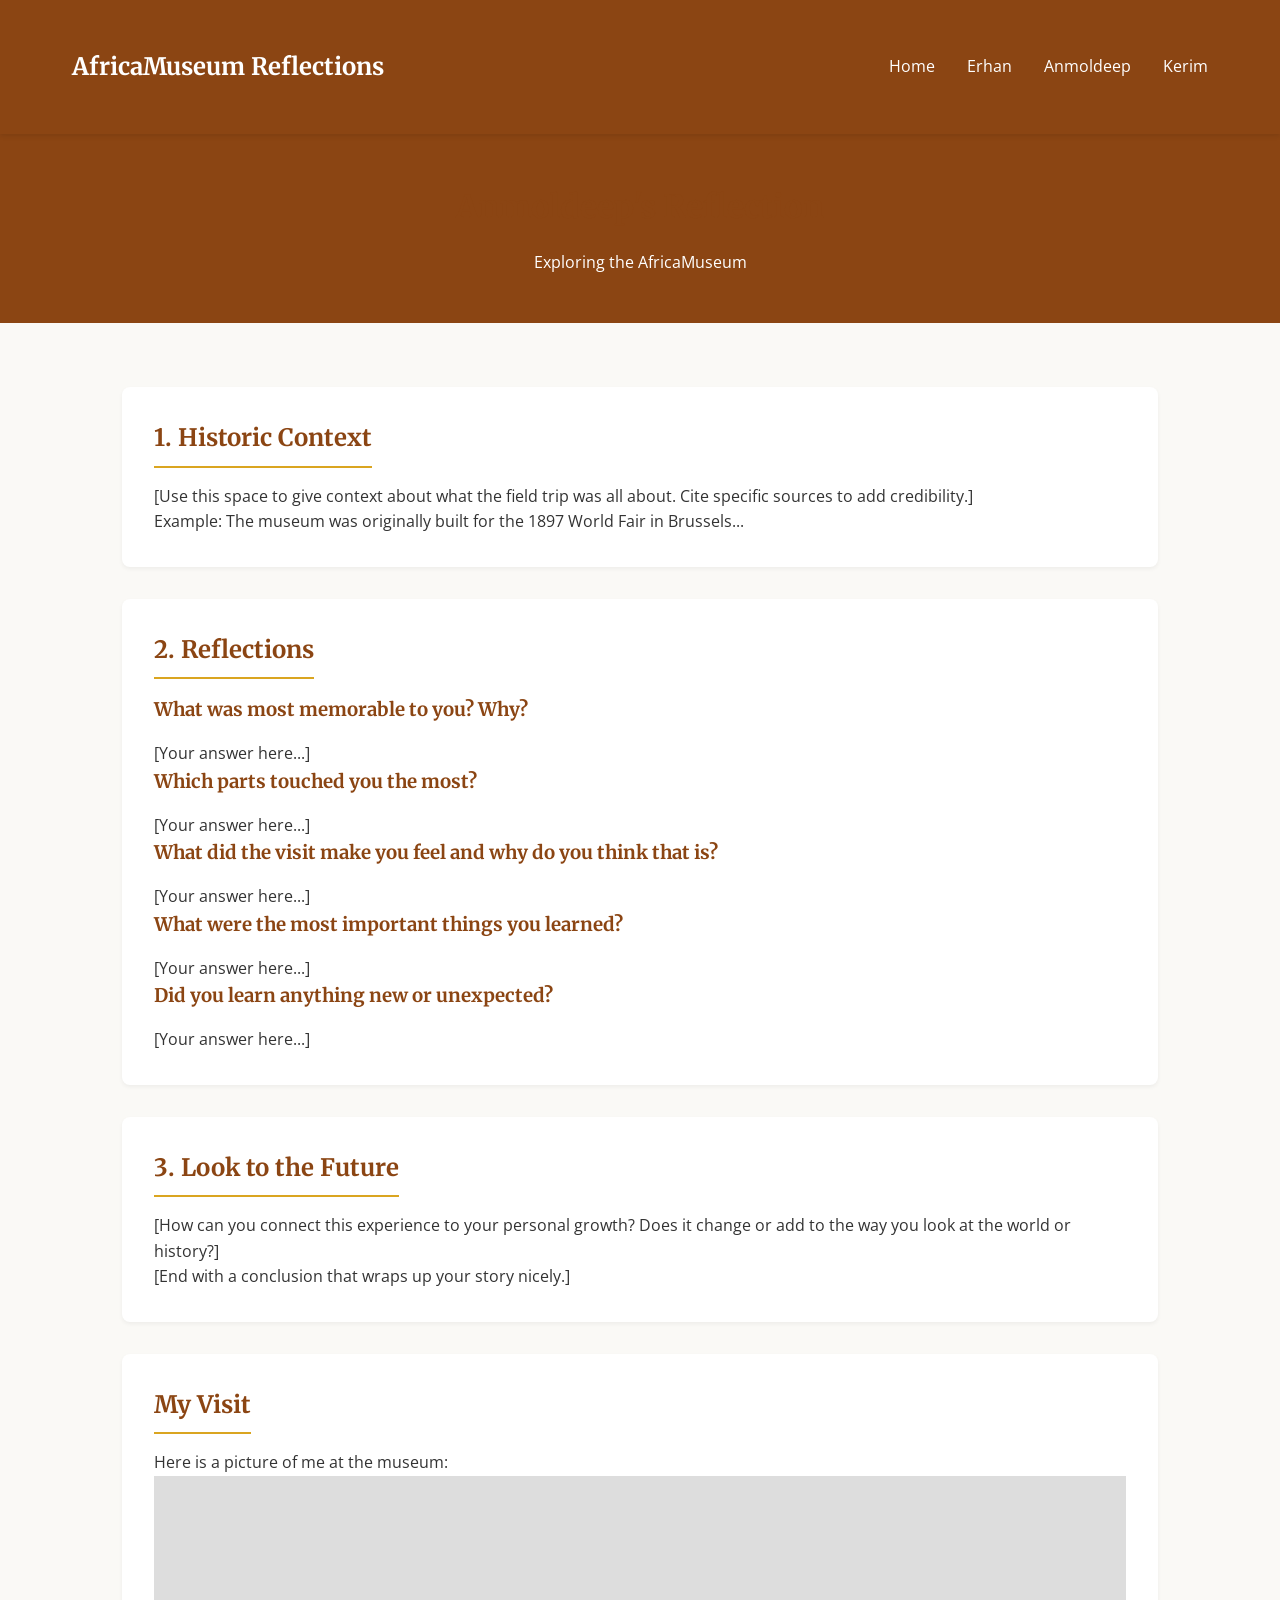
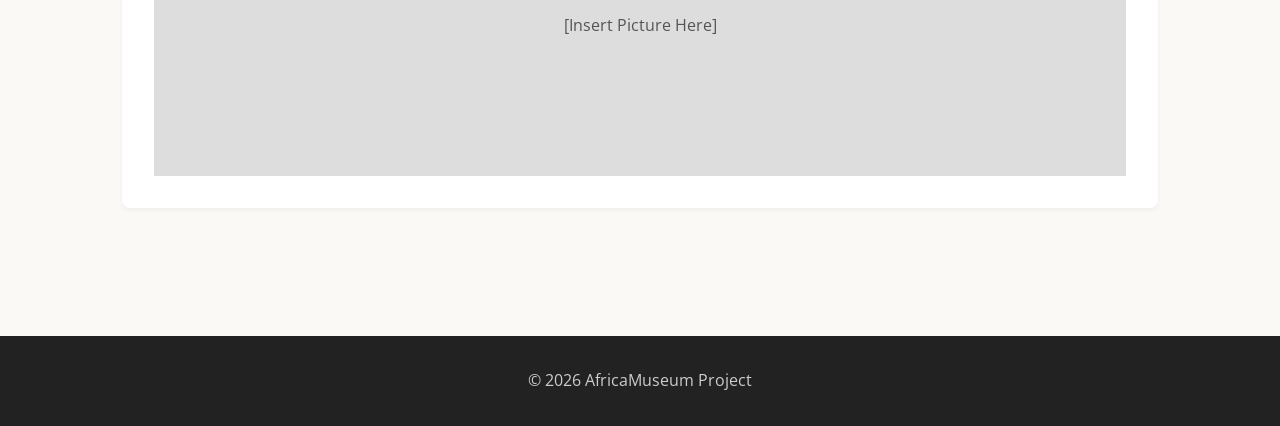
==== anmoldeep.html @ 5ad71467 "start" ====
<!DOCTYPE html>
<html lang="en">
<head>
    <meta charset="UTF-8">
    <meta name="viewport" content="width=device-width, initial-scale=1.0">
    <title>Anmoldeep's Reflection - Africa Museum</title>
    <link href="https://fonts.googleapis.com/css2?family=Merriweather:wght@400;700&family=Open+Sans:wght@400;600&display=swap" rel="stylesheet">
    <link rel="stylesheet" href="css/style.css">
</head>
<body>

    <!-- Navigation -->
    <nav class="navbar">
        <div class="container">
            <a href="index.html" class="logo">AfricaMuseum Reflections</a>
            <ul class="nav-links">
                <li><a href="index.html">Home</a></li>
                <li><a href="erhan.html">Erhan</a></li>
                <li><a href="anmoldeep.html" class="active">Anmoldeep</a></li>
                <li><a href="kerim.html">Kerim</a></li>
            </ul>
        </div>
    </nav>

    <!-- Student Profile Header -->
    <header class="profile-header">
        <h1>Anmoldeep's Reflection</h1>
        <p>Exploring the AfricaMuseum</p>
    </header>

    <!-- Main Content -->
    <main class="container">
        
        <!-- Historic Context -->
        <section class="reflection-section">
            <h2>1. Historic Context</h2>
            <p>[Use this space to give context about what the field trip was all about. Cite specific sources to add credibility.]</p>
            <p>Example: The museum was originally built for the 1897 World Fair in Brussels...</p>
        </section>

        <!-- Personal Reflections -->
        <section class="reflection-section">
            <h2>2. Reflections</h2>
            <h3>What was most memorable to you? Why?</h3>
            <p>[Your answer here...]</p>
            
            <h3>Which parts touched you the most?</h3>
            <p>[Your answer here...]</p>

            <h3>What did the visit make you feel and why do you think that is?</h3>
            <p>[Your answer here...]</p>

            <h3>What were the most important things you learned?</h3>
            <p>[Your answer here...]</p>

            <h3>Did you learn anything new or unexpected?</h3>
            <p>[Your answer here...]</p>
        </section>

        <!-- Look to the Future -->
        <section class="reflection-section">
            <h2>3. Look to the Future</h2>
            <p>[How can you connect this experience to your personal growth? Does it change or add to the way you look at the world or history?]</p>
            <p>[End with a conclusion that wraps up your story nicely.]</p>
        </section>

        <!-- User Image Placeholder -->
        <section class="reflection-section">
            <h2>My Visit</h2>
            <p>Here is a picture of me at the museum:</p>
            <div style="background-color: #ddd; height: 300px; display: flex; align-items: center; justify-content: center; color: #555;">
                [Insert Picture Here]
            </div>
        </section>
        
    </main>

    <!-- Footer -->
    <footer>
        <p>&copy; 2026 AfricaMuseum Project</p>
    </footer>

</body>
</html>
---- css/style.css ----
:root {
    --primary-color: #8B4513; /* SaddleBrown */
    --secondary-color: #CD853F; /* Peru */
    --accent-color: #DAA520; /* GoldenRod */
    --bg-color: #FAF9F6; /* Off-white / Eggshell */
    --text-color: #333;
    --light-text: #fff;
    --font-heading: 'Merriweather', serif;
    --font-body: 'Open Sans', sans-serif;
}

* {
    box-sizing: border-box;
    margin: 0;
    padding: 0;
}

body {
    font-family: var(--font-body);
    background-color: var(--bg-color);
    color: var(--text-color);
    line-height: 1.6;
}

h1, h2, h3, h4, h5, h6 {
    font-family: var(--font-heading);
    color: var(--primary-color);
    margin-bottom: 1rem;
}

a {
    text-decoration: none;
    color: inherit;
    transition: color 0.3s ease;
}

ul {
    list-style: none;
}

/* Navbar */
.navbar {
    background-color: var(--primary-color);
    color: var(--light-text);
    padding: 1rem 2rem;
    position: sticky;
    top: 0;
    z-index: 1000;
    box-shadow: 0 2px 5px rgba(0,0,0,0.1);
}

.navbar .container {
    display: flex;
    justify-content: space-between;
    align-items: center;
    max-width: 1200px;
    margin: 0 auto;
}

.logo {
    font-size: 1.5rem;
    font-weight: bold;
    font-family: var(--font-heading);
}

.nav-links {
    display: flex;
    gap: 2rem;
}

.nav-links a:hover {
    color: var(--accent-color);
}

/* Hero Section */
.hero {
    background: linear-gradient(rgba(0,0,0,0.5), rgba(0,0,0,0.5)), url('../images/museum-bg.jpg'); /* Placeholder for image */
    background-color: #555; /* Fallback */
    background-size: cover;
    background-position: center;
    height: 60vh;
    display: flex;
    justify-content: center;
    align-items: center;
    text-align: center;
    color: var(--light-text);
    padding: 0 1rem;
}

.hero-content h1 {
    font-size: 3rem;
    margin-bottom: 1rem;
    color: var(--light-text);
    text-shadow: 2px 2px 4px rgba(0,0,0,0.5);
}

.hero-content p {
    font-size: 1.2rem;
    max-width: 700px;
    margin: 0 auto;
    text-shadow: 1px 1px 2px rgba(0,0,0,0.5);
}

/* Container */
.container {
    max-width: 1100px;
    margin: 0 auto;
    padding: 2rem;
}

/* Sections */
section {
    margin-bottom: 3rem;
}

.intro-text, .museum-history {
    background: #fff;
    padding: 2rem;
    border-radius: 8px; /* Slightly rounded corners */
    box-shadow: 0 4px 6px rgba(0,0,0,0.05);
    border-left: 5px solid var(--secondary-color);
}

/* Cards for Students */
.student-grid {
    display: grid;
    grid-template-columns: repeat(auto-fit, minmax(250px, 1fr));
    gap: 2rem;
    margin-top: 2rem;
}

.student-card {
    background: #fff;
    border-radius: 8px;
    overflow: hidden;
    box-shadow: 0 4px 6px rgba(0,0,0,0.1);
    transition: transform 0.3s ease;
    text-align: center;
    padding: 2rem;
    border-top: 5px solid var(--primary-color);
}

.student-card:hover {
    transform: translateY(-5px);
}

.student-card h3 {
    margin-bottom: 0.5rem;
}

.btn {
    display: inline-block;
    padding: 0.5rem 1.5rem;
    background-color: var(--secondary-color);
    color: var(--light-text);
    border-radius: 4px;
    margin-top: 1rem;
    font-weight: bold;
}

.btn:hover {
    background-color: var(--primary-color);
}

/* Student Page Layout */
.profile-header {
    background-color: var(--primary-color);
    color: var(--light-text);
    padding: 3rem 0;
    text-align: center;
    margin-bottom: 2rem;
}

.reflection-section {
    background: #fff;
    padding: 2rem;
    margin-bottom: 2rem;
    border-radius: 8px;
    box-shadow: 0 2px 4px rgba(0,0,0,0.05);
}

.reflection-section h2 {
    border-bottom: 2px solid var(--accent-color);
    padding-bottom: 0.5rem;
    display: inline-block;
}

/* Footer */
footer {
    background-color: #222;
    color: #ccc;
    text-align: center;
    padding: 2rem;
    margin-top: 4rem;
}

/* Responsive */
@media (max-width: 768px) {
    .nav-links {
        display: none; /* simple mobile hide for now, could be burger menu */
    }
    .hero-content h1 {
        font-size: 2rem;
    }
}
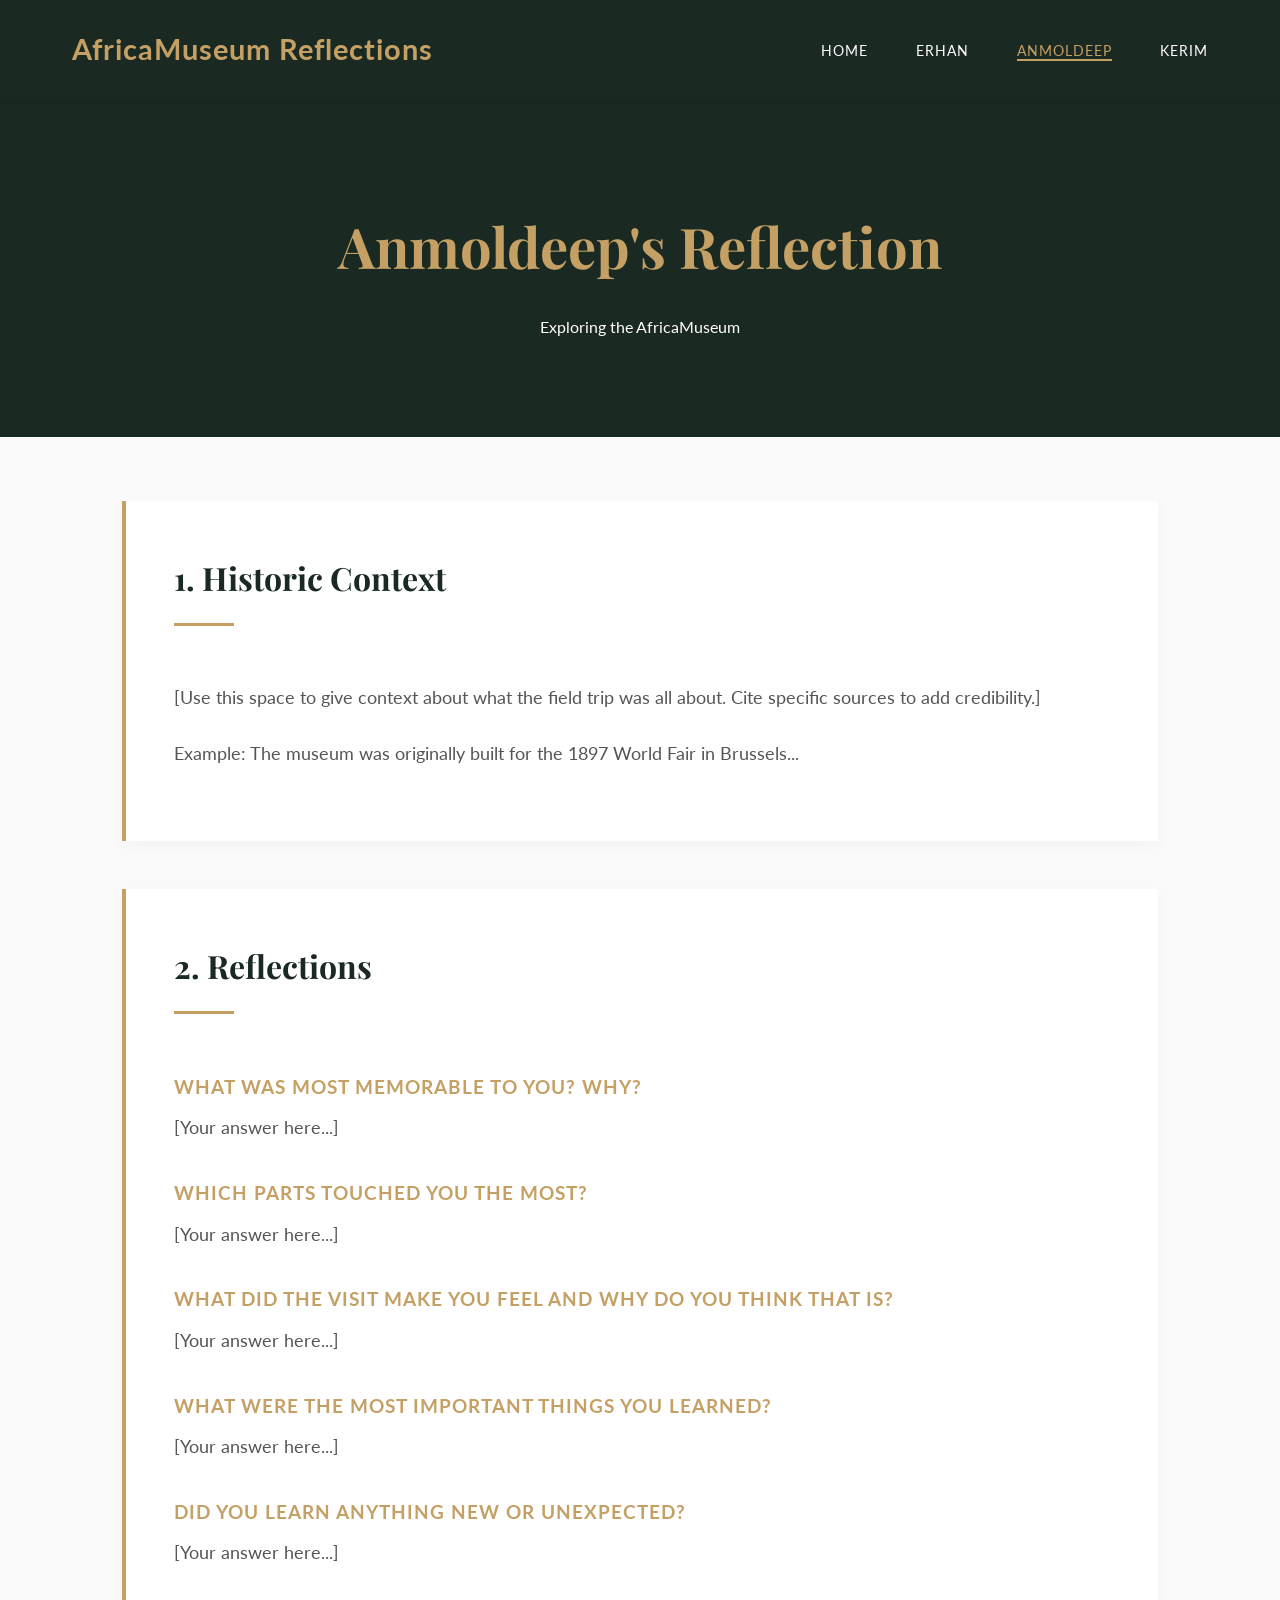
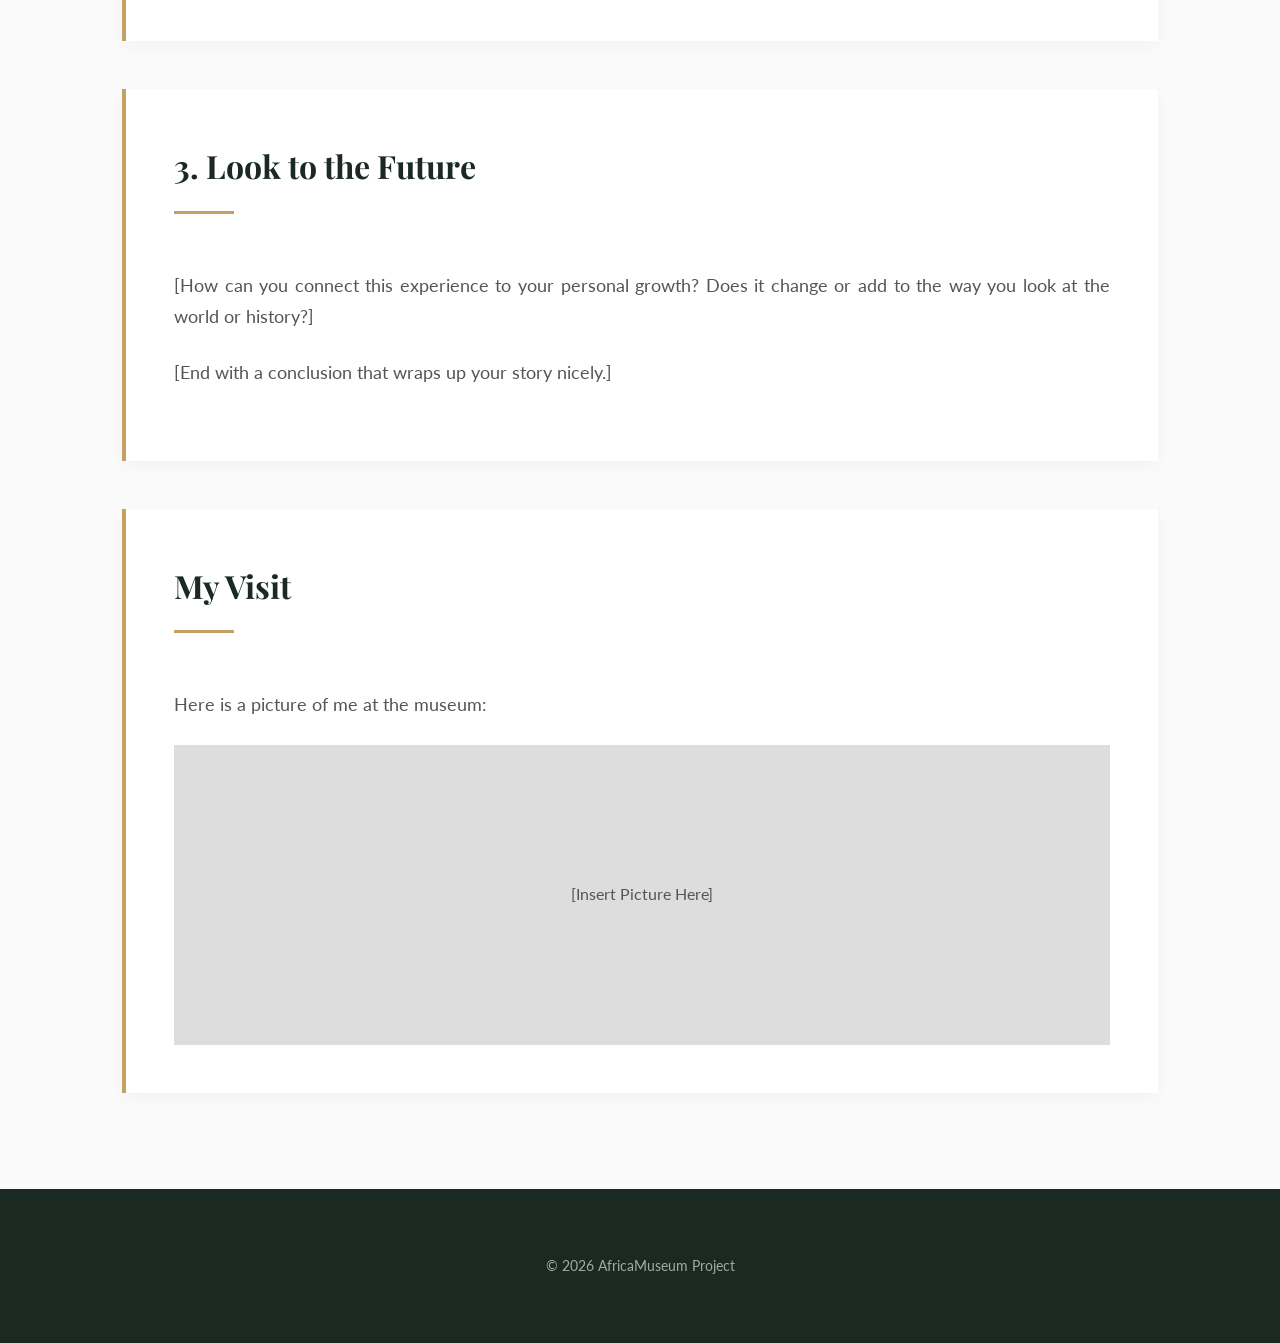
==== commit a6fb88a2: "begin met alles perfect" ====
--- a/anmoldeep.html
+++ b/anmoldeep.html
@@ -4,7 +4,7 @@
     <meta charset="UTF-8">
     <meta name="viewport" content="width=device-width, initial-scale=1.0">
     <title>Anmoldeep's Reflection - Africa Museum</title>
-    <link href="https://fonts.googleapis.com/css2?family=Merriweather:wght@400;700&family=Open+Sans:wght@400;600&display=swap" rel="stylesheet">
+    <link href="https://fonts.googleapis.com/css2?family=Lato:wght@300;400;700&family=Playfair+Display:wght@400;700&display=swap" rel="stylesheet">
     <link rel="stylesheet" href="css/style.css">
 </head>
 <body>
--- a/css/style.css
+++ b/css/style.css
@@ -1,12 +1,13 @@
 :root {
-    --primary-color: #8B4513; /* SaddleBrown */
-    --secondary-color: #CD853F; /* Peru */
-    --accent-color: #DAA520; /* GoldenRod */
-    --bg-color: #FAF9F6; /* Off-white / Eggshell */
-    --text-color: #333;
-    --light-text: #fff;
-    --font-heading: 'Merriweather', serif;
-    --font-body: 'Open Sans', sans-serif;
+    --primary-color: #1a2a22; /* Zeer donkergroen - Professioneel en museum-achtig */
+    --accent-color: #c5a065; /* Goud/Beige - Klassiek en chique */
+    --bg-color: #fafafa; /* Heel lichtgrijs / bijna wit */
+    --text-color: #2b2b2b; /* Donkergrijs voor leesbaarheid */
+    --light-text: #ffffff;
+    --card-bg: #ffffff;
+    --font-heading: 'Playfair Display', serif; /* Elegante krant-achtige font */
+    --font-body: 'Lato', sans-serif; /* Strakke moderne font */
+    --spacing: 2rem;
 }
 
 * {
@@ -19,34 +20,34 @@
     font-family: var(--font-body);
     background-color: var(--bg-color);
     color: var(--text-color);
-    line-height: 1.6;
-}
-
-h1, h2, h3, h4, h5, h6 {
+    line-height: 1.8;
+}
+
+h1, h2, h3, h4 {
     font-family: var(--font-heading);
     color: var(--primary-color);
     margin-bottom: 1rem;
+    font-weight: 700;
 }
 
 a {
     text-decoration: none;
     color: inherit;
-    transition: color 0.3s ease;
+    transition: all 0.3s ease;
 }
 
 ul {
     list-style: none;
 }
 
-/* Navbar */
+/* Luxe Navbar */
 .navbar {
     background-color: var(--primary-color);
-    color: var(--light-text);
-    padding: 1rem 2rem;
+    padding: 1.5rem 0;
     position: sticky;
     top: 0;
     z-index: 1000;
-    box-shadow: 0 2px 5px rgba(0,0,0,0.1);
+    box-shadow: 0 4px 6px -1px rgba(0, 0, 0, 0.1);
 }
 
 .navbar .container {
@@ -55,151 +56,253 @@
     align-items: center;
     max-width: 1200px;
     margin: 0 auto;
+    padding: 0 2rem;
 }
 
 .logo {
-    font-size: 1.5rem;
+    font-size: 1.8rem;
     font-weight: bold;
-    font-family: var(--font-heading);
+    color: var(--accent-color);
+    letter-spacing: 1px;
 }
 
 .nav-links {
     display: flex;
-    gap: 2rem;
+    gap: 3rem;
+}
+
+.nav-links a {
+    color: var(--light-text);
+    font-weight: 400;
+    text-transform: uppercase;
+    font-size: 0.9rem;
+    letter-spacing: 1px;
+    position: relative;
+}
+
+.nav-links a::after {
+    content: '';
+    position: absolute;
+    width: 0;
+    height: 2px;
+    bottom: -5px;
+    left: 0;
+    background-color: var(--accent-color);
+    transition: width 0.3s ease;
 }
 
 .nav-links a:hover {
     color: var(--accent-color);
 }
 
-/* Hero Section */
+.nav-links a:hover::after {
+    width: 100%;
+}
+
+.nav-links a.active {
+    color: var(--accent-color);
+    border-bottom: 2px solid var(--accent-color);
+}
+
+
+/* Modern Hero Section */
 .hero {
-    background: linear-gradient(rgba(0,0,0,0.5), rgba(0,0,0,0.5)), url('../images/museum-bg.jpg'); /* Placeholder for image */
-    background-color: #555; /* Fallback */
+    background: linear-gradient(rgba(26, 42, 34, 0.4), rgba(26, 42, 34, 0.4)), url('../HoofdFoto.JPG');
+    background-color: var(--primary-color); /* Fallback */
     background-size: cover;
     background-position: center;
-    height: 60vh;
+    height: 70vh;
     display: flex;
     justify-content: center;
     align-items: center;
     text-align: center;
     color: var(--light-text);
-    padding: 0 1rem;
+    padding: 0 2rem;
+    margin-bottom: 4rem;
+}
+
+.hero-content {
+    max-width: 800px;
+    animation: fadeIn 1s ease-out;
 }
 
 .hero-content h1 {
-    font-size: 3rem;
-    margin-bottom: 1rem;
-    color: var(--light-text);
-    text-shadow: 2px 2px 4px rgba(0,0,0,0.5);
+    font-size: 4rem;
+    color: var(--light-text);
+    margin-bottom: 1.5rem;
+    line-height: 1.1;
 }
 
 .hero-content p {
-    font-size: 1.2rem;
-    max-width: 700px;
-    margin: 0 auto;
-    text-shadow: 1px 1px 2px rgba(0,0,0,0.5);
-}
-
-/* Container */
+    font-size: 1.4rem;
+    font-weight: 300;
+    opacity: 0.9;
+}
+
+/* Layout Container */
 .container {
     max-width: 1100px;
     margin: 0 auto;
-    padding: 2rem;
-}
-
-/* Sections */
+    padding: 0 2rem;
+}
+
+/* Secties met witruimte */
 section {
+    margin-bottom: 5rem;
+}
+
+section h2 {
+    font-size: 2.5rem;
+    text-align: center;
+    position: relative;
+    padding-bottom: 1.5rem;
     margin-bottom: 3rem;
-}
-
-.intro-text, .museum-history {
-    background: #fff;
-    padding: 2rem;
-    border-radius: 8px; /* Slightly rounded corners */
-    box-shadow: 0 4px 6px rgba(0,0,0,0.05);
-    border-left: 5px solid var(--secondary-color);
-}
-
-/* Cards for Students */
+    color: var(--primary-color);
+}
+
+section h2::after {
+    content: '';
+    display: block;
+    width: 60px;
+    height: 3px;
+    background-color: var(--accent-color);
+    margin: 1rem auto 0;
+}
+
+/* Tekstblokken */
+.intro-text p, .museum-history p, .reflection-section p {
+    font-size: 1.1rem;
+    color: #555;
+    margin-bottom: 1.5rem;
+    text-align: justify;
+}
+
+.content-box {
+    background: var(--card-bg);
+    padding: 3rem;
+    border-radius: 1px;
+    box-shadow: 0 20px 40px rgba(0,0,0,0.04);
+}
+
+/* Student Cards - Minimalistisch */
 .student-grid {
     display: grid;
-    grid-template-columns: repeat(auto-fit, minmax(250px, 1fr));
-    gap: 2rem;
-    margin-top: 2rem;
+    grid-template-columns: repeat(auto-fit, minmax(300px, 1fr));
+    gap: 3rem;
+    margin-top: 3rem;
 }
 
 .student-card {
-    background: #fff;
-    border-radius: 8px;
-    overflow: hidden;
-    box-shadow: 0 4px 6px rgba(0,0,0,0.1);
-    transition: transform 0.3s ease;
-    text-align: center;
-    padding: 2rem;
-    border-top: 5px solid var(--primary-color);
+    background: var(--card-bg);
+    padding: 3rem 2rem;
+    text-align: center;
+    border: 1px solid rgba(0,0,0,0.05);
+    box-shadow: 0 10px 30px rgba(0,0,0,0.03);
+    transition: transform 0.4s cubic-bezier(0.175, 0.885, 0.32, 1.275), box-shadow 0.4s ease;
 }
 
 .student-card:hover {
-    transform: translateY(-5px);
+    transform: translateY(-10px);
+    box-shadow: 0 20px 40px rgba(0,0,0,0.08);
+    border-bottom: 3px solid var(--accent-color);
 }
 
 .student-card h3 {
-    margin-bottom: 0.5rem;
+    font-size: 2rem;
+    margin-bottom: 1rem;
 }
 
 .btn {
     display: inline-block;
-    padding: 0.5rem 1.5rem;
-    background-color: var(--secondary-color);
-    color: var(--light-text);
-    border-radius: 4px;
-    margin-top: 1rem;
+    padding: 1rem 2.5rem;
+    background-color: var(--primary-color);
+    color: var(--light-text);
+    text-transform: uppercase;
+    font-size: 0.8rem;
+    letter-spacing: 2px;
+    margin-top: 2rem;
+    border: none;
+    cursor: pointer;
+    transition: background-color 0.3s;
+}
+
+.btn:hover {
+    background-color: var(--accent-color);
+    color: var(--primary-color);
     font-weight: bold;
 }
 
-.btn:hover {
-    background-color: var(--primary-color);
-}
-
-/* Student Page Layout */
+/* Student Profile Page Specifics */
 .profile-header {
     background-color: var(--primary-color);
     color: var(--light-text);
-    padding: 3rem 0;
-    text-align: center;
-    margin-bottom: 2rem;
-}
-
+    padding: 6rem 0;
+    text-align: center;
+    margin-bottom: 4rem;
+}
+
+.profile-header h1 {
+    color: var(--accent-color);
+    font-size: 3.5rem;
+}
+
+/* Reflection Section Tweaks */
 .reflection-section {
-    background: #fff;
-    padding: 2rem;
-    margin-bottom: 2rem;
-    border-radius: 8px;
-    box-shadow: 0 2px 4px rgba(0,0,0,0.05);
+    background: var(--card-bg);
+    padding: 3rem;
+    margin-bottom: 3rem;
+    box-shadow: 0 5px 15px rgba(0,0,0,0.03);
+    border-left: 4px solid var(--accent-color);
 }
 
 .reflection-section h2 {
-    border-bottom: 2px solid var(--accent-color);
+    text-align: left;
+    font-size: 2rem;
+    border: none;
     padding-bottom: 0.5rem;
-    display: inline-block;
-}
-
-/* Footer */
+}
+
+.reflection-section h2::after {
+    margin: 1rem 0 0; /* Left align underline */
+}
+
+.reflection-section h3 {
+    font-family: var(--font-body);
+    font-size: 1.2rem;
+    color: var(--accent-color);
+    margin-top: 2rem;
+    margin-bottom: 0.5rem;
+    text-transform: uppercase;
+    letter-spacing: 1px;
+}
+
+/* Footer stringently */
 footer {
-    background-color: #222;
-    color: #ccc;
-    text-align: center;
-    padding: 2rem;
-    margin-top: 4rem;
-}
-
-/* Responsive */
+    background-color: var(--primary-color);
+    color: rgba(255,255,255,0.6);
+    text-align: center;
+    padding: 4rem 2rem;
+    margin-top: 6rem;
+    font-size: 0.9rem;
+}
+
+/* Animatie */
+@keyframes fadeIn {
+    from { opacity: 0; transform: translateY(20px); }
+    to { opacity: 1; transform: translateY(0); }
+}
+
+/* Mobile Tweaks */
 @media (max-width: 768px) {
     .nav-links {
-        display: none; /* simple mobile hide for now, could be burger menu */
+        display: none; /* Add JS for hamburger later if needed */
     }
+    
     .hero-content h1 {
-        font-size: 2rem;
+        font-size: 2.5rem;
     }
-}
+    
+    .student-grid {
+        grid-template-columns: 1fr;
+    }
+}
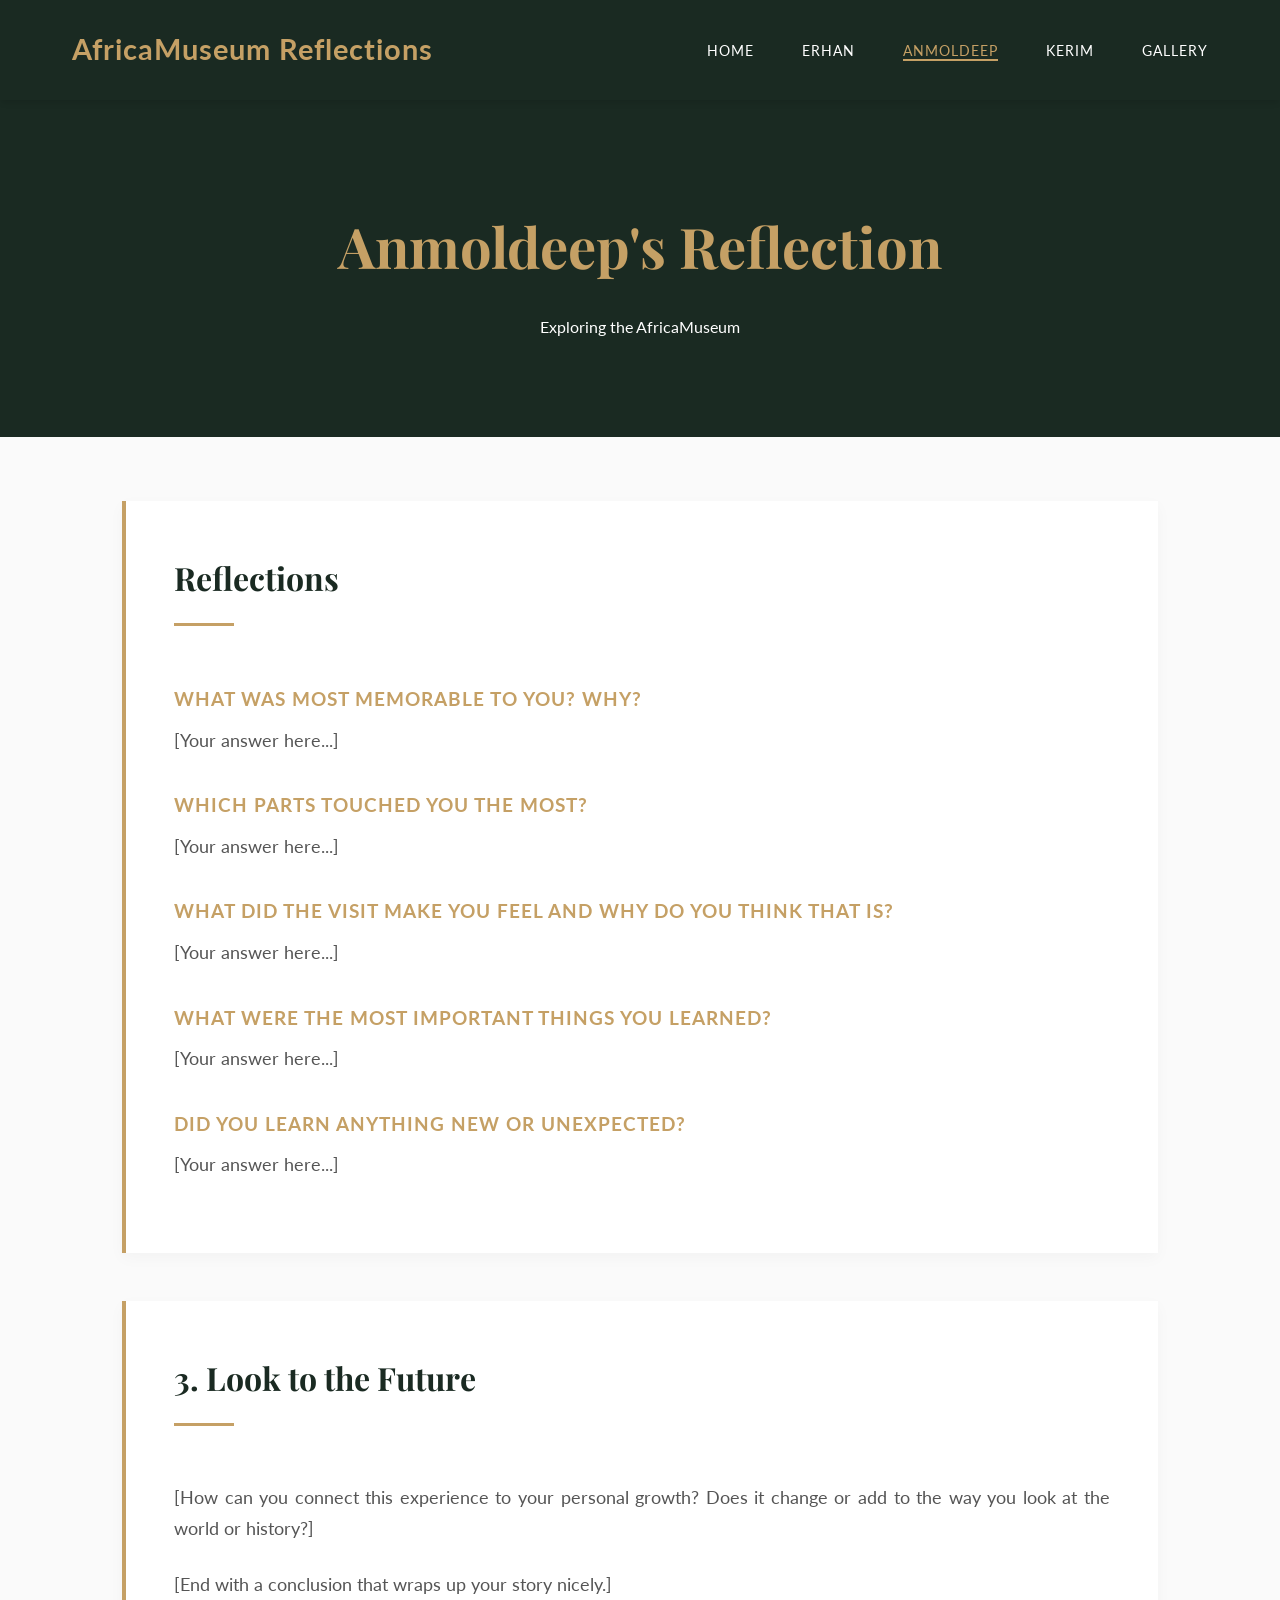
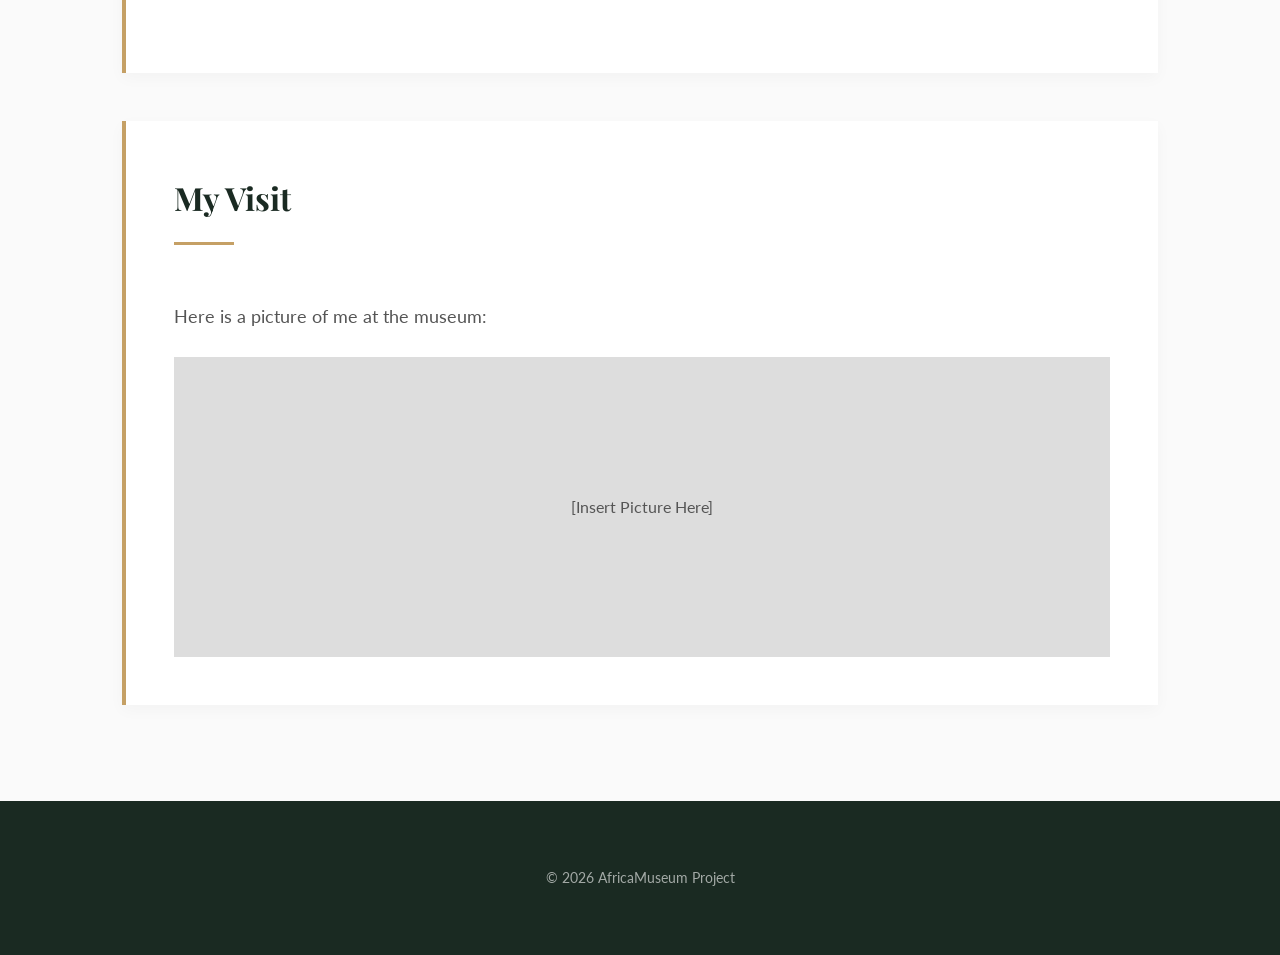
==== commit 1e2076c3: "site fully ready voor iedereen" ====
--- a/anmoldeep.html
+++ b/anmoldeep.html
@@ -18,6 +18,7 @@
                 <li><a href="erhan.html">Erhan</a></li>
                 <li><a href="anmoldeep.html" class="active">Anmoldeep</a></li>
                 <li><a href="kerim.html">Kerim</a></li>
+                <li><a href="gallery.html">Gallery</a></li>
             </ul>
         </div>
     </nav>
@@ -31,16 +32,9 @@
     <!-- Main Content -->
     <main class="container">
         
-        <!-- Historic Context -->
-        <section class="reflection-section">
-            <h2>1. Historic Context</h2>
-            <p>[Use this space to give context about what the field trip was all about. Cite specific sources to add credibility.]</p>
-            <p>Example: The museum was originally built for the 1897 World Fair in Brussels...</p>
-        </section>
-
         <!-- Personal Reflections -->
         <section class="reflection-section">
-            <h2>2. Reflections</h2>
+            <h2>Reflections</h2>
             <h3>What was most memorable to you? Why?</h3>
             <p>[Your answer here...]</p>
             
--- a/css/style.css
+++ b/css/style.css
@@ -107,7 +107,7 @@
 
 /* Modern Hero Section */
 .hero {
-    background: linear-gradient(rgba(26, 42, 34, 0.4), rgba(26, 42, 34, 0.4)), url('../HoofdFoto.JPG');
+    background: linear-gradient(rgba(26, 42, 34, 0.4), rgba(26, 42, 34, 0.4)), url('../images/HoofdFoto.JPG');
     background-color: var(--primary-color); /* Fallback */
     background-size: cover;
     background-position: center;
@@ -274,6 +274,63 @@
     margin-bottom: 0.5rem;
     text-transform: uppercase;
     letter-spacing: 1px;
+}
+
+/* Gallery Styles */
+.gallery-grid {
+    display: grid;
+    grid-template-columns: repeat(auto-fill, minmax(280px, 1fr));
+    gap: 20px;
+}
+
+.gallery-item {
+    position: relative;
+    overflow: hidden;
+    border-radius: 8px;
+    box-shadow: 0 4px 6px rgba(0,0,0,0.1);
+    transition: transform 0.3s ease;
+    cursor: pointer;
+}
+
+.gallery-item:hover {
+    transform: scale(1.02);
+}
+
+.gallery-item img {
+    width: 100%;
+    height: 100%;
+    object-fit: cover;
+    display: block;
+}
+
+.gallery-item .caption {
+    position: absolute;
+    bottom: 0;
+    left: 0;
+    width: 100%;
+    background: rgba(26, 42, 34, 0.8); /* Primary color with transparency */
+    color: #fff;
+    padding: 10px;
+    text-align: center;
+    opacity: 0;
+    transition: opacity 0.3s ease;
+}
+
+.gallery-item:hover .caption {
+    opacity: 1;
+}
+
+/* Erhan Specific Styles */
+.hero-erhan {
+    background: linear-gradient(rgba(26, 42, 34, 0.4), rgba(26, 42, 34, 0.4)), url('../images/erhan-bg.JPG'); 
+    background-size: cover;
+    background-position: center;
+    height: 70vh;
+    display: flex;
+    justify-content: center;
+    align-items: center;
+    padding: 0 2rem;
+    color: var(--light-text);
 }
 
 /* Footer stringently */
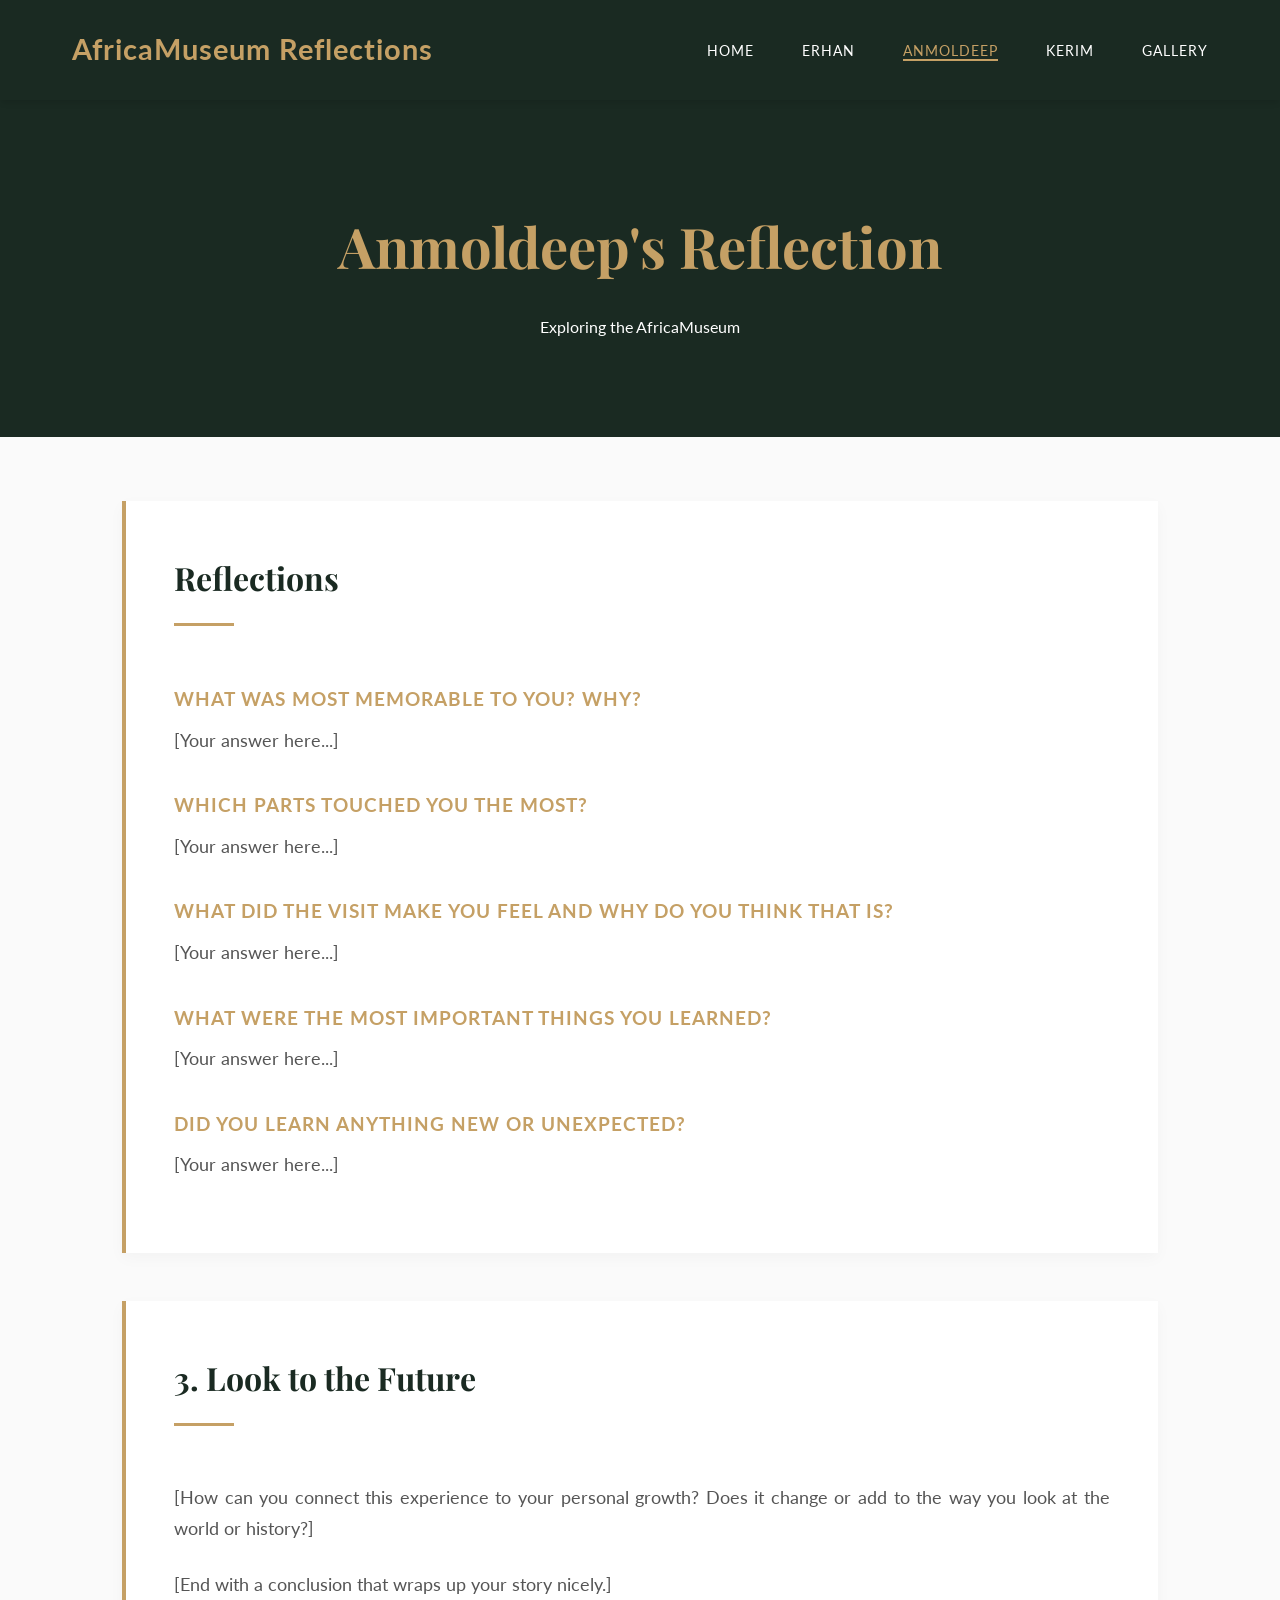
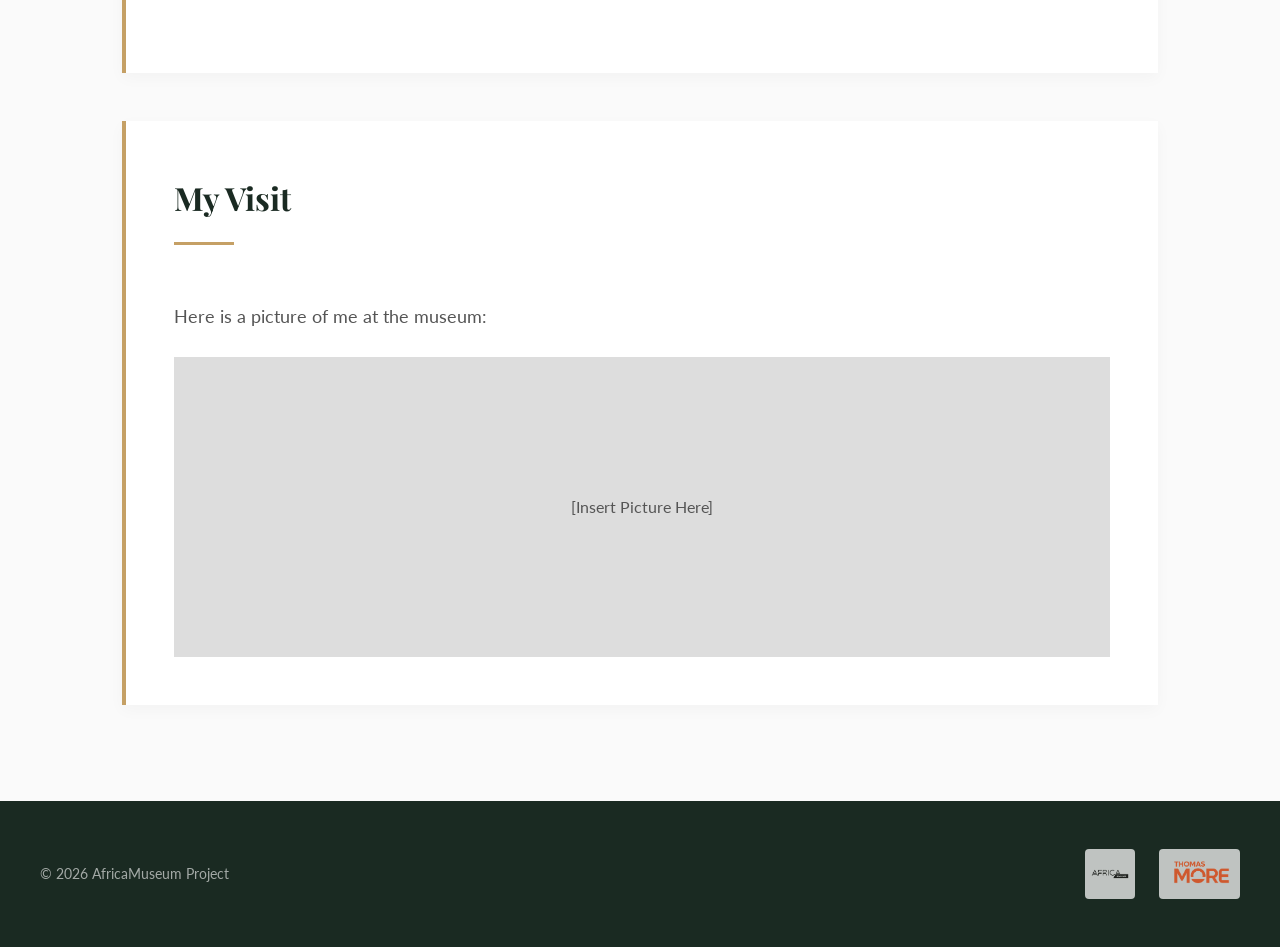
==== commit f636e965: "footer ok" ====
--- a/anmoldeep.html
+++ b/anmoldeep.html
@@ -13,6 +13,11 @@
     <nav class="navbar">
         <div class="container">
             <a href="index.html" class="logo">AfricaMuseum Reflections</a>
+            <div class="menu-toggle" id="mobile-menu">
+                <span class="bar"></span>
+                <span class="bar"></span>
+                <span class="bar"></span>
+            </div>
             <ul class="nav-links">
                 <li><a href="index.html">Home</a></li>
                 <li><a href="erhan.html">Erhan</a></li>
@@ -71,8 +76,23 @@
 
     <!-- Footer -->
     <footer>
-        <p>&copy; 2026 AfricaMuseum Project</p>
+        <div class="footer-container">
+            <p>&copy; 2026 AfricaMuseum Project</p>
+            <div class="footer-logos">
+                <img src="images/africa museum logo.png" class="footer-logo" alt="Africa Museum Logo">
+                <img src="images/Logo_Thomas_More.png" class="footer-logo" alt="Thomas More Logo">
+            </div>
+        </div>
     </footer>
 
+    <script>
+        const menuToggle = document.getElementById('mobile-menu');
+        const navLinks = document.querySelector('.nav-links');
+
+        menuToggle.addEventListener('click', () => {
+            menuToggle.classList.toggle('active');
+            navLinks.classList.toggle('active');
+        });
+    </script>
 </body>
 </html>
--- a/css/style.css
+++ b/css/style.css
@@ -337,10 +337,48 @@
 footer {
     background-color: var(--primary-color);
     color: rgba(255,255,255,0.6);
-    text-align: center;
-    padding: 4rem 2rem;
+    padding: 3rem 2rem;
     margin-top: 6rem;
     font-size: 0.9rem;
+}
+
+.footer-container {
+    display: flex;
+    justify-content: space-between;
+    align-items: center;
+    max-width: 1200px;
+    margin: 0 auto;
+    flex-wrap: wrap;
+    gap: 1.5rem;
+}
+
+.footer-logos {
+    display: flex;
+    align-items: center;
+    gap: 1.5rem;
+}
+
+.footer-logo {
+    height: 50px;
+    width: auto;
+    max-width: 150px;
+    opacity: 0.8;
+    transition: opacity 0.3s;
+    background-color: rgba(255, 255, 255, 0.9); /* Subtle background for better logo visibility */
+    padding: 5px;
+    border-radius: 4px;
+}
+
+.footer-logo:hover {
+    opacity: 1;
+}
+
+/* Mobile footer tweak */
+@media (max-width: 768px) {
+    .footer-container {
+        flex-direction: column;
+        text-align: center;
+    }
 }
 
 /* Animatie */
@@ -350,9 +388,45 @@
 }
 
 /* Mobile Tweaks */
+.menu-toggle {
+    display: none;
+    flex-direction: column;
+    cursor: pointer;
+}
+
+.menu-toggle .bar {
+    width: 25px;
+    height: 3px;
+    background-color: var(--light-text);
+    margin: 4px 0;
+    transition: 0.4s;
+}
+
 @media (max-width: 768px) {
+    .menu-toggle {
+        display: flex;
+    }
+
     .nav-links {
-        display: none; /* Add JS for hamburger later if needed */
+        display: none;
+        width: 100%;
+        text-align: center;
+        flex-direction: column;
+        gap: 1.5rem;
+        padding-top: 1rem;
+        position: absolute;
+        top: 70px; /* Adjust based on navbar height */
+        left: 0;
+        background-color: var(--primary-color);
+        box-shadow: 0 4px 6px -1px rgba(0, 0, 0, 0.1);
+    }
+
+    .nav-links.active {
+        display: flex;
+    }
+
+    .navbar .container {
+        flex-wrap: wrap;
     }
     
     .hero-content h1 {
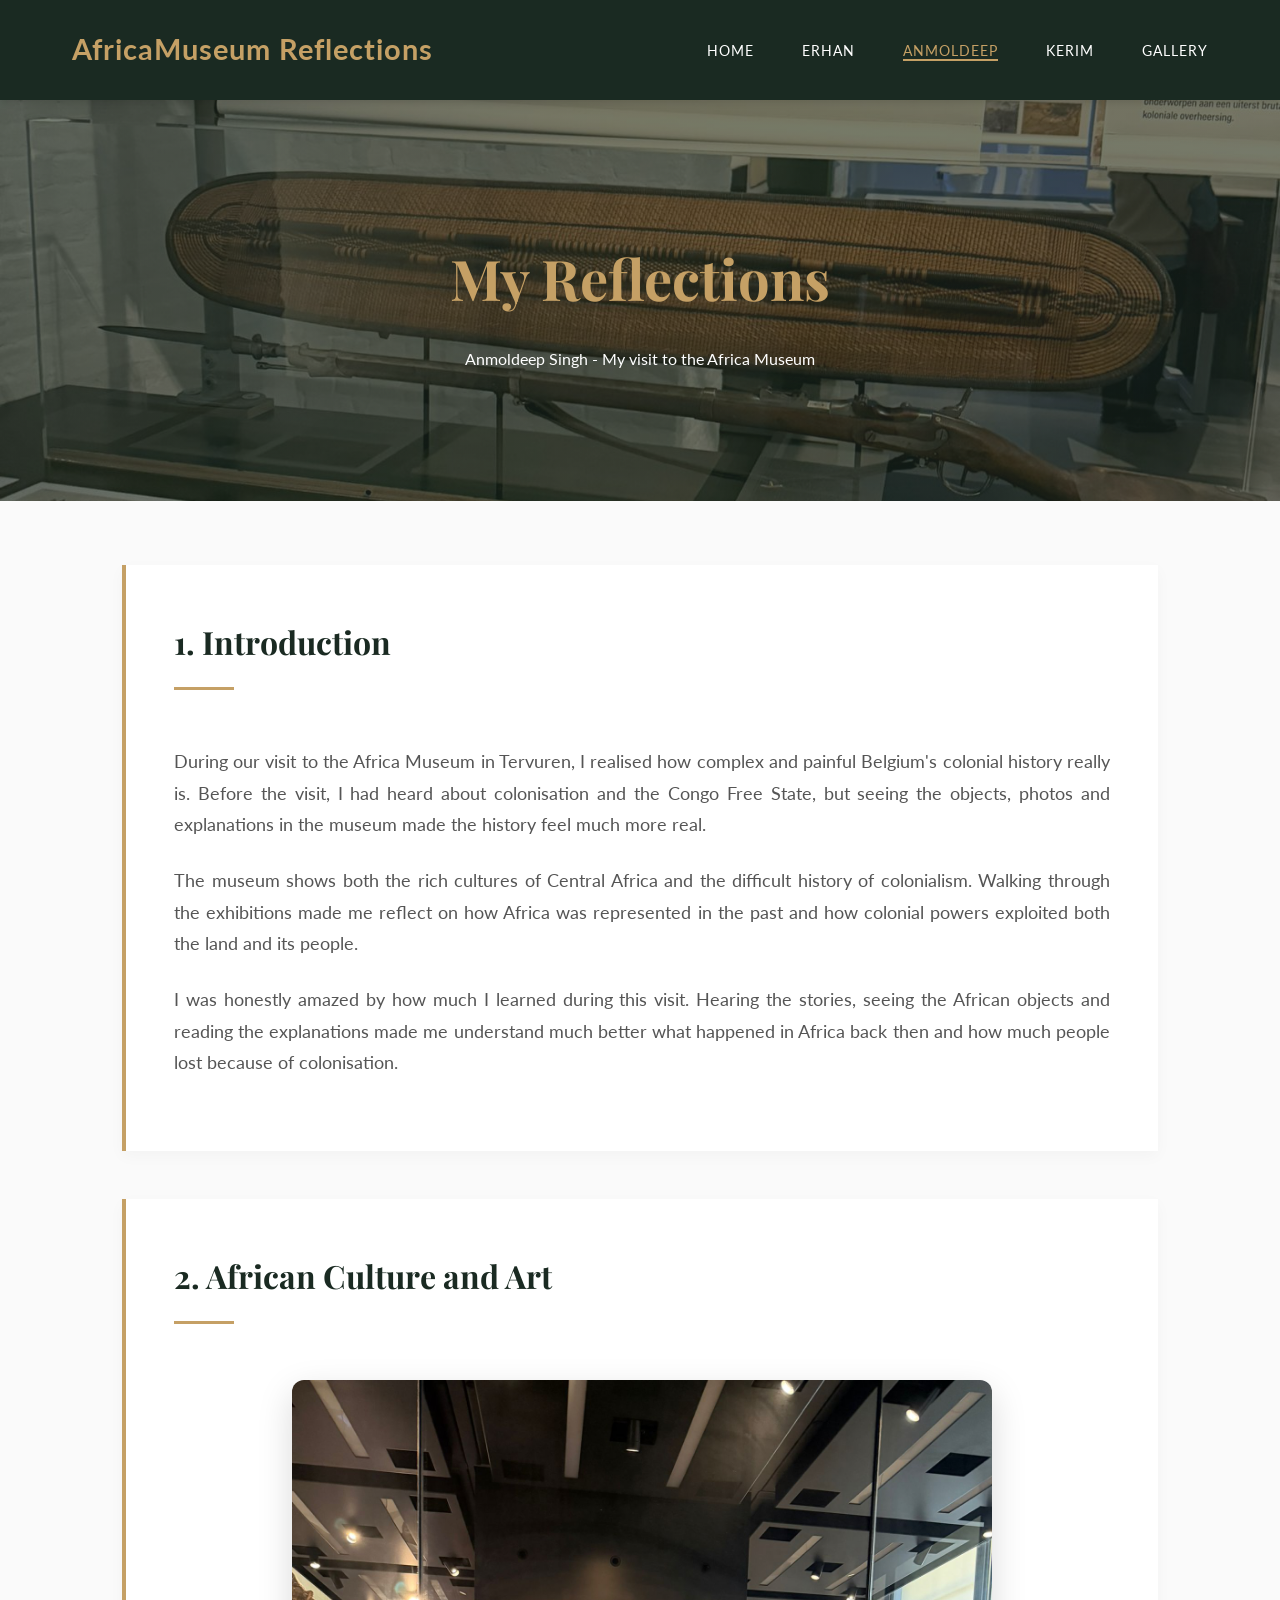
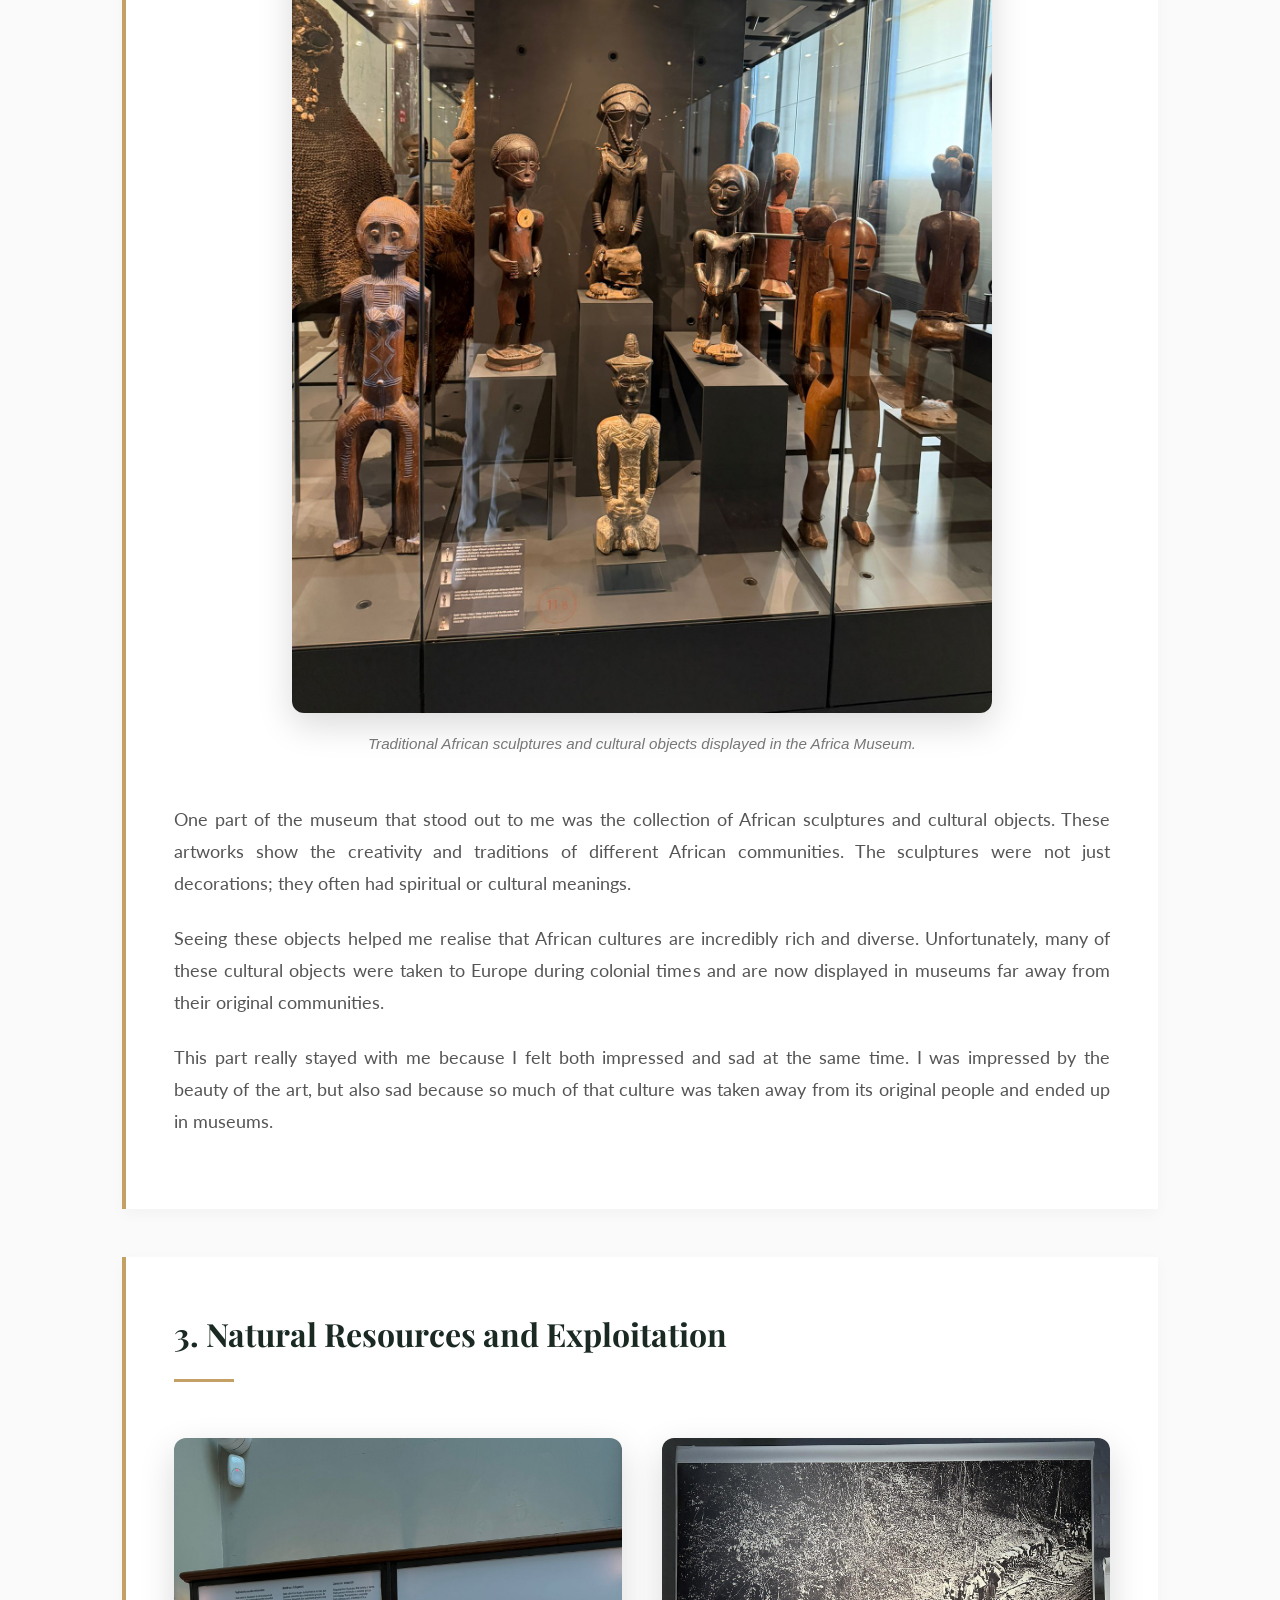
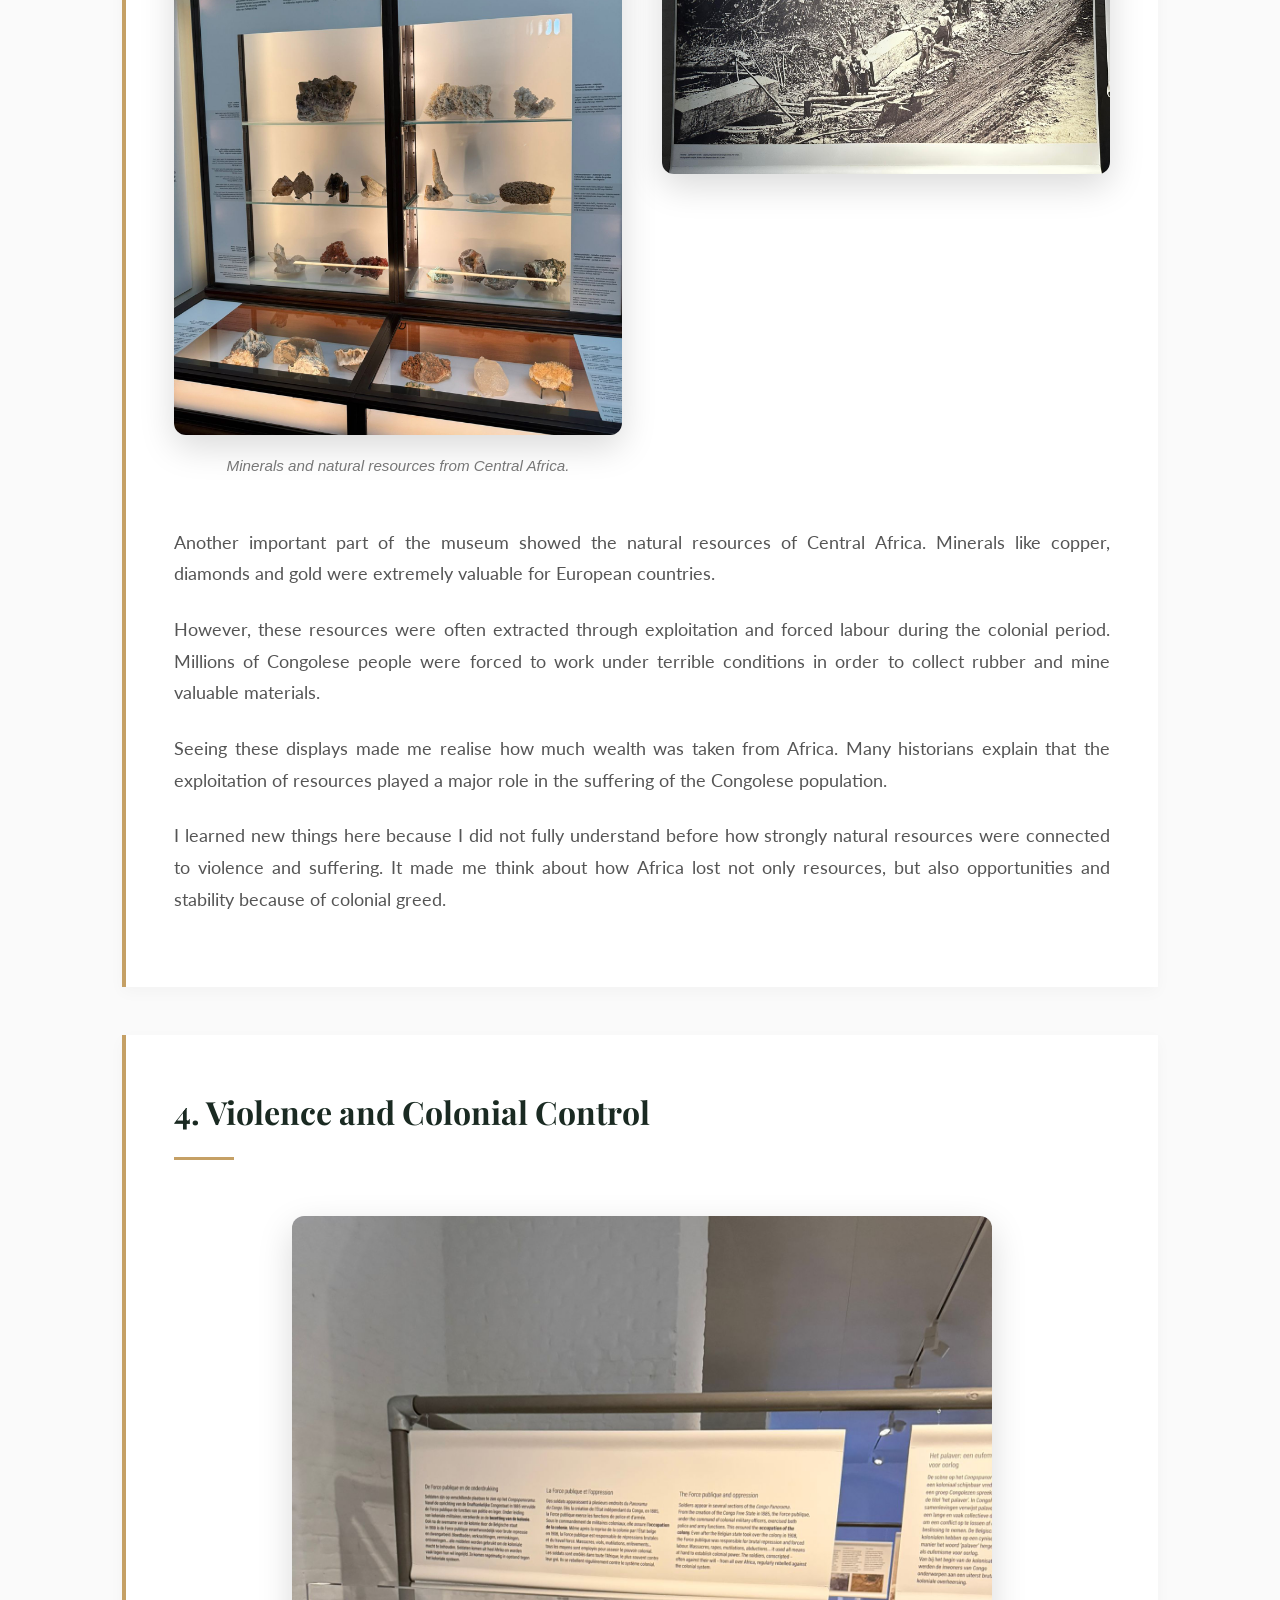
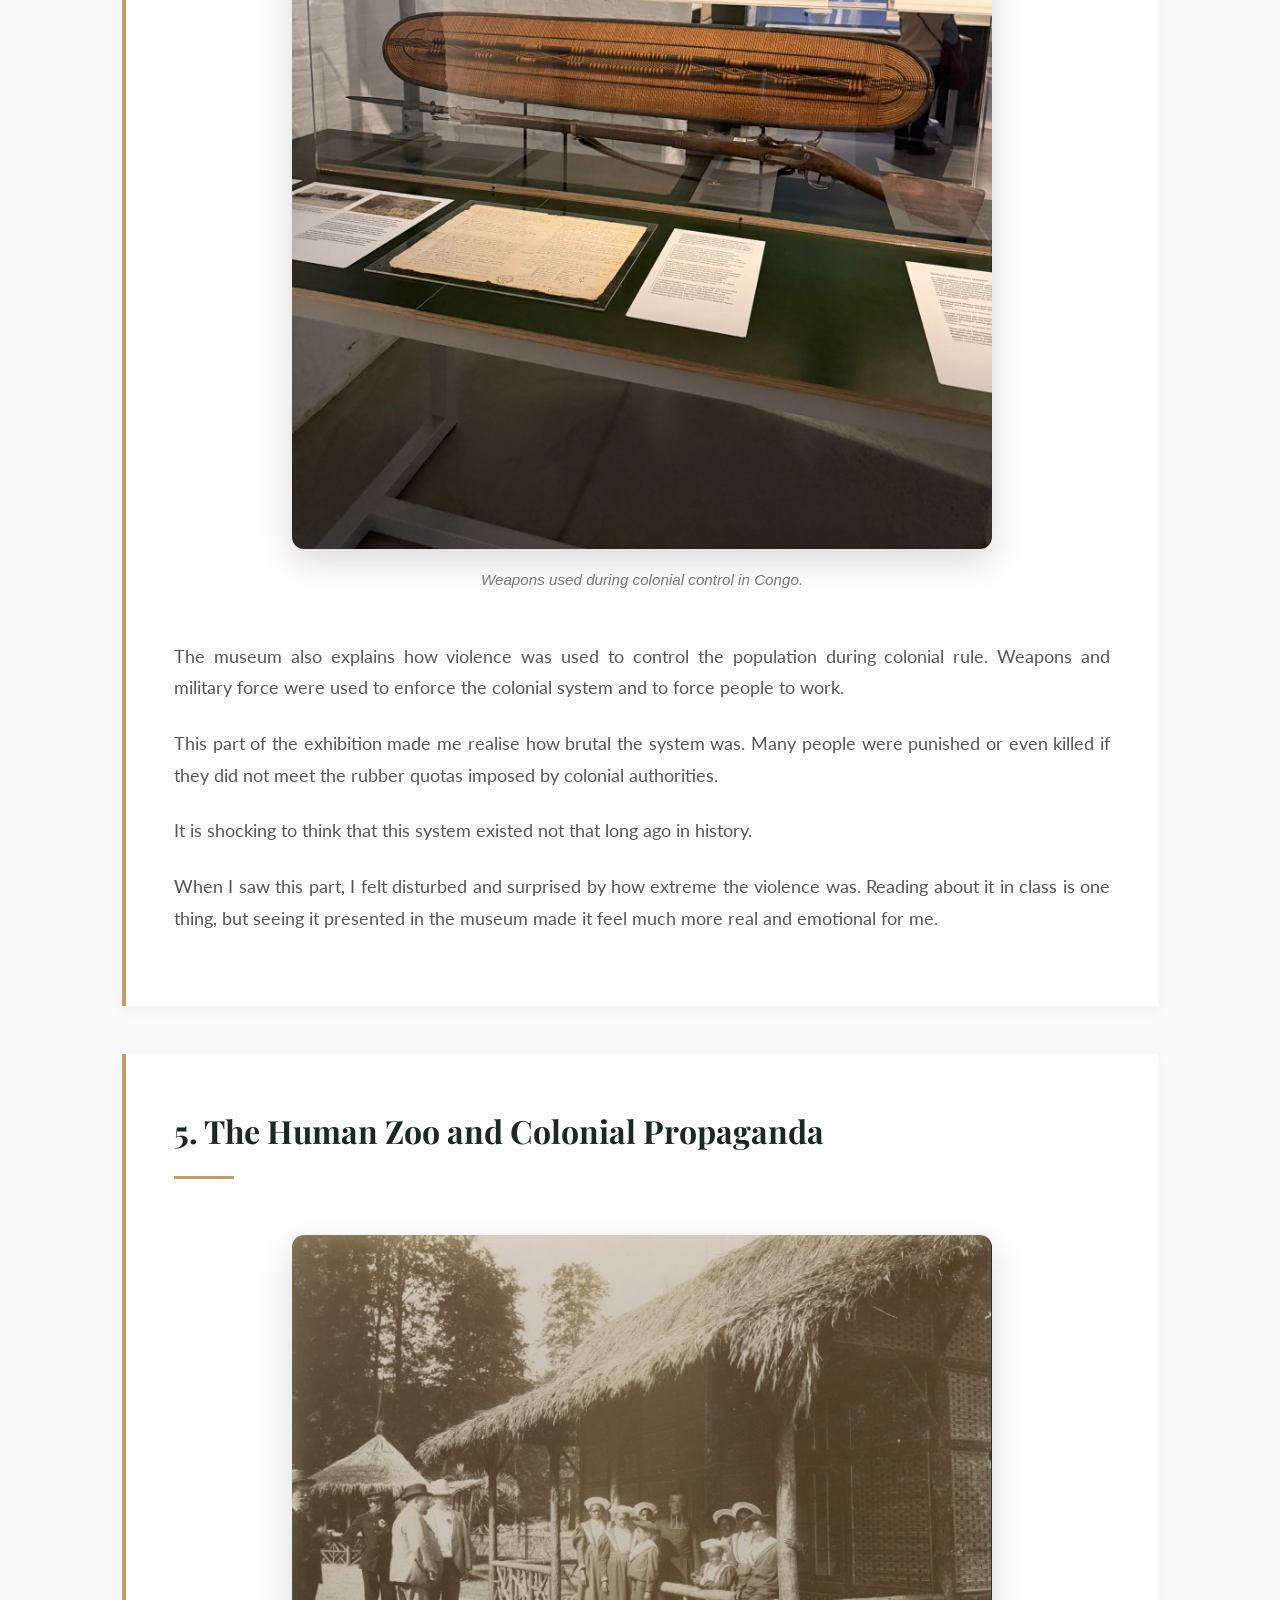
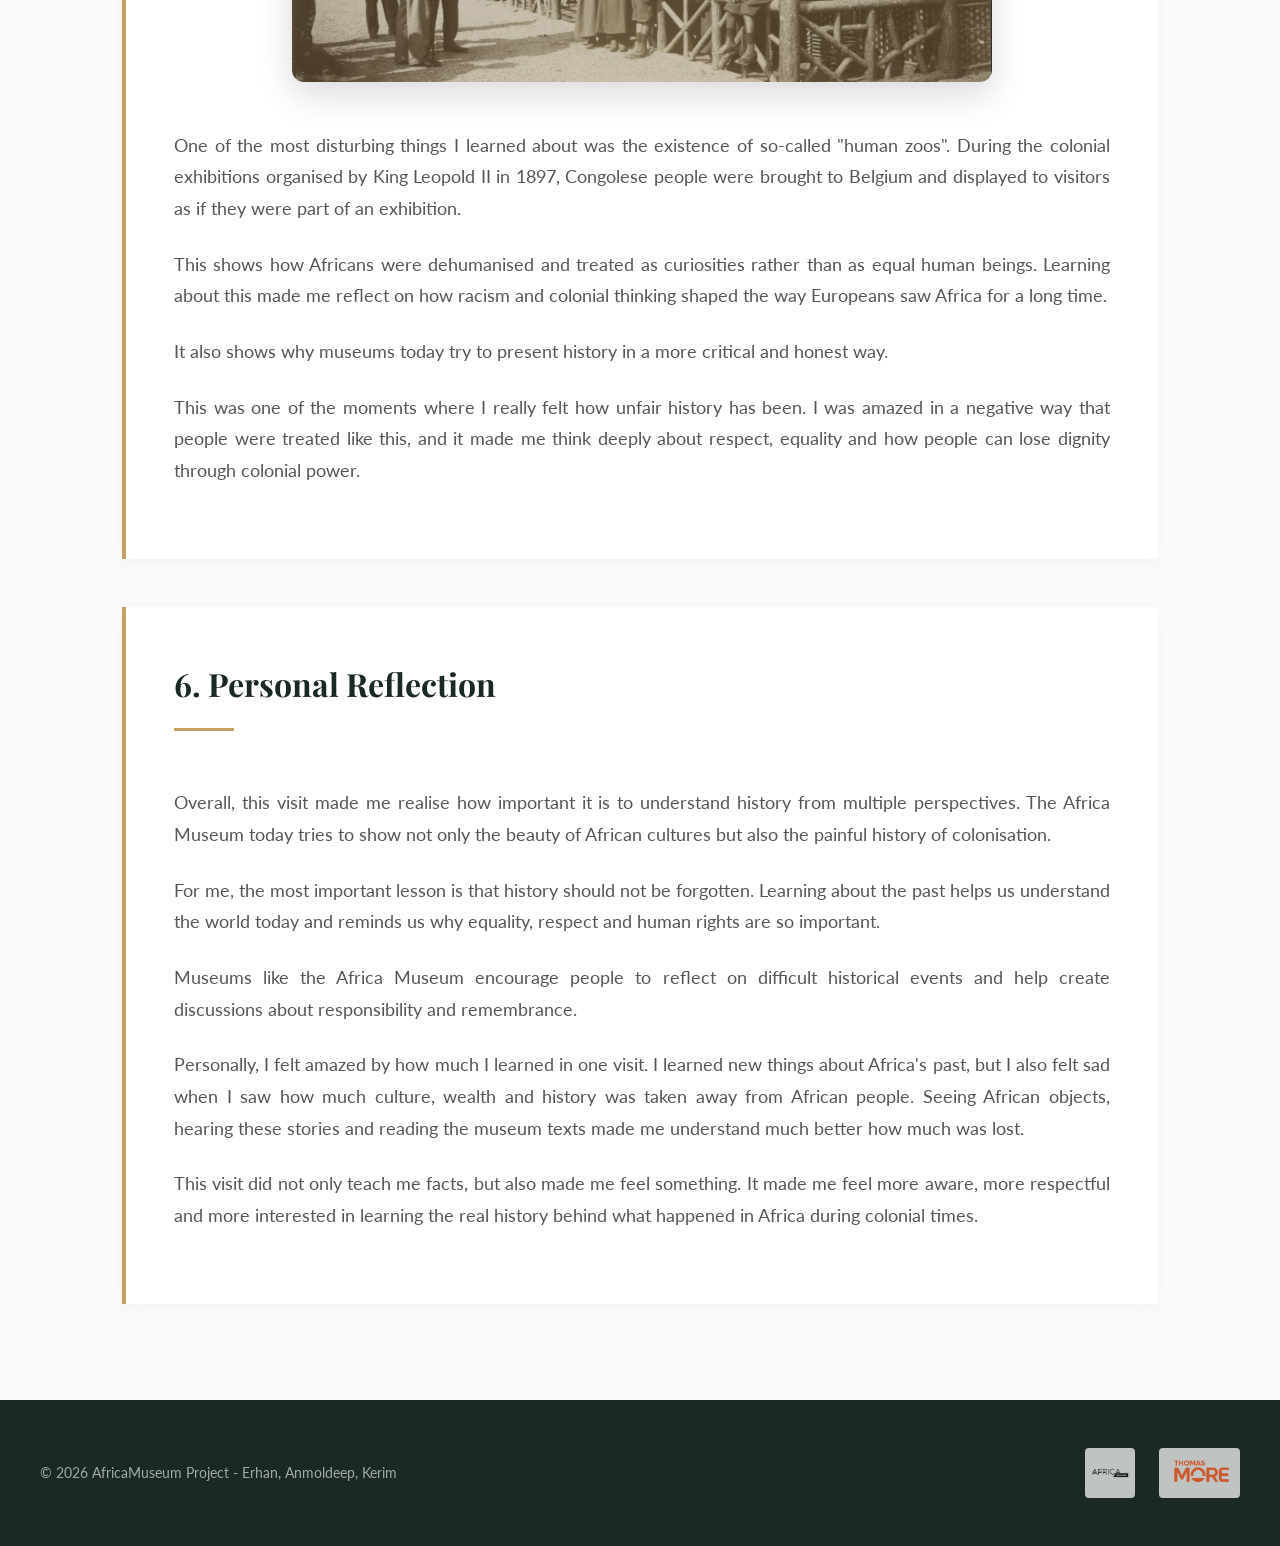
==== commit f2f1be13: "anmol page af" ====
--- a/anmoldeep.html
+++ b/anmoldeep.html
@@ -3,9 +3,9 @@
 <head>
     <meta charset="UTF-8">
     <meta name="viewport" content="width=device-width, initial-scale=1.0">
-    <title>Anmoldeep's Reflection - Africa Museum</title>
+    <title>My Reflections - Visit to the Africa Museum</title>
     <link href="https://fonts.googleapis.com/css2?family=Lato:wght@300;400;700&family=Playfair+Display:wght@400;700&display=swap" rel="stylesheet">
-    <link rel="stylesheet" href="css/style.css">
+    <link rel="stylesheet" href="css/anmol.css">
 </head>
 <body>
 
@@ -13,11 +13,6 @@
     <nav class="navbar">
         <div class="container">
             <a href="index.html" class="logo">AfricaMuseum Reflections</a>
-            <div class="menu-toggle" id="mobile-menu">
-                <span class="bar"></span>
-                <span class="bar"></span>
-                <span class="bar"></span>
-            </div>
             <ul class="nav-links">
                 <li><a href="index.html">Home</a></li>
                 <li><a href="erhan.html">Erhan</a></li>
@@ -29,47 +24,79 @@
     </nav>
 
     <!-- Student Profile Header -->
-    <header class="profile-header">
-        <h1>Anmoldeep's Reflection</h1>
-        <p>Exploring the AfricaMuseum</p>
+    <header class="profile-header profile-header-anmol">
+        <h1>My Reflections</h1>
+        <p>Anmoldeep Singh - My visit to the Africa Museum</p>
     </header>
 
     <!-- Main Content -->
     <main class="container">
-        
-        <!-- Personal Reflections -->
         <section class="reflection-section">
-            <h2>Reflections</h2>
-            <h3>What was most memorable to you? Why?</h3>
-            <p>[Your answer here...]</p>
-            
-            <h3>Which parts touched you the most?</h3>
-            <p>[Your answer here...]</p>
-
-            <h3>What did the visit make you feel and why do you think that is?</h3>
-            <p>[Your answer here...]</p>
-
-            <h3>What were the most important things you learned?</h3>
-            <p>[Your answer here...]</p>
-
-            <h3>Did you learn anything new or unexpected?</h3>
-            <p>[Your answer here...]</p>
+            <h2>1. Introduction</h2>
+            <p>During our visit to the Africa Museum in Tervuren, I realised how complex and painful Belgium's colonial history really is. Before the visit, I had heard about colonisation and the Congo Free State, but seeing the objects, photos and explanations in the museum made the history feel much more real.</p>
+            <p>The museum shows both the rich cultures of Central Africa and the difficult history of colonialism. Walking through the exhibitions made me reflect on how Africa was represented in the past and how colonial powers exploited both the land and its people.</p>
+            <p>I was honestly amazed by how much I learned during this visit. Hearing the stories, seeing the African objects and reading the explanations made me understand much better what happened in Africa back then and how much people lost because of colonisation.</p>
         </section>
 
-        <!-- Look to the Future -->
         <section class="reflection-section">
-            <h2>3. Look to the Future</h2>
-            <p>[How can you connect this experience to your personal growth? Does it change or add to the way you look at the world or history?]</p>
-            <p>[End with a conclusion that wraps up your story nicely.]</p>
+            <h2>2. African Culture and Art</h2>
+            <figure class="reflection-figure">
+                <img src="images/Afrikaanse_beelden.jpeg" alt="Traditional African sculptures and cultural objects displayed in the Africa Museum">
+                <figcaption>Traditional African sculptures and cultural objects displayed in the Africa Museum.</figcaption>
+            </figure>
+            <p>One part of the museum that stood out to me was the collection of African sculptures and cultural objects. These artworks show the creativity and traditions of different African communities. The sculptures were not just decorations; they often had spiritual or cultural meanings.</p>
+            <p>Seeing these objects helped me realise that African cultures are incredibly rich and diverse. Unfortunately, many of these cultural objects were taken to Europe during colonial times and are now displayed in museums far away from their original communities.</p>
+            <p>This part really stayed with me because I felt both impressed and sad at the same time. I was impressed by the beauty of the art, but also sad because so much of that culture was taken away from its original people and ended up in museums.</p>
         </section>
 
-        <!-- User Image Placeholder -->
         <section class="reflection-section">
-            <h2>My Visit</h2>
-            <p>Here is a picture of me at the museum:</p>
-            <div style="background-color: #ddd; height: 300px; display: flex; align-items: center; justify-content: center; color: #555;">
-                [Insert Picture Here]
+            <h2>3. Natural Resources and Exploitation</h2>
+            <div class="reflection-gallery">
+                <figure class="reflection-figure">
+                    <img src="images/mineralen.jpeg" alt="Minerals and stones from Central Africa displayed in the museum">
+                    <figcaption>Minerals and natural resources from Central Africa.</figcaption>
+                </figure>
+                <figure class="reflection-figure">
+                    <img src="images/people_working.jpeg" alt="People working during the colonial period in Central Africa">
+                    
+                </figure>
             </div>
+            <p>Another important part of the museum showed the natural resources of Central Africa. Minerals like copper, diamonds and gold were extremely valuable for European countries.</p>
+            <p>However, these resources were often extracted through exploitation and forced labour during the colonial period. Millions of Congolese people were forced to work under terrible conditions in order to collect rubber and mine valuable materials.</p>
+            <p>Seeing these displays made me realise how much wealth was taken from Africa. Many historians explain that the exploitation of resources played a major role in the suffering of the Congolese population.</p>
+            <p>I learned new things here because I did not fully understand before how strongly natural resources were connected to violence and suffering. It made me think about how Africa lost not only resources, but also opportunities and stability because of colonial greed.</p>
+        </section>
+
+        <section class="reflection-section">
+            <h2>4. Violence and Colonial Control</h2>
+            <figure class="reflection-figure">
+                <img src="images/geweer.jpeg" alt="Weapon used during colonial control in Congo">
+                <figcaption>Weapons used during colonial control in Congo.</figcaption>
+            </figure>
+            <p>The museum also explains how violence was used to control the population during colonial rule. Weapons and military force were used to enforce the colonial system and to force people to work.</p>
+            <p>This part of the exhibition made me realise how brutal the system was. Many people were punished or even killed if they did not meet the rubber quotas imposed by colonial authorities.</p>
+            <p>It is shocking to think that this system existed not that long ago in history.</p>
+            <p>When I saw this part, I felt disturbed and surprised by how extreme the violence was. Reading about it in class is one thing, but seeing it presented in the museum made it feel much more real and emotional for me.</p>
+        </section>
+
+        <section class="reflection-section">
+            <h2>5. The Human Zoo and Colonial Propaganda</h2>
+            <figure class="reflection-figure">
+                <img src="images/human_zoo.jpg" alt="Historical visual connected to the human zoo and colonial propaganda">
+            </figure>
+            <p>One of the most disturbing things I learned about was the existence of so-called "human zoos". During the colonial exhibitions organised by King Leopold II in 1897, Congolese people were brought to Belgium and displayed to visitors as if they were part of an exhibition.</p>
+            <p>This shows how Africans were dehumanised and treated as curiosities rather than as equal human beings. Learning about this made me reflect on how racism and colonial thinking shaped the way Europeans saw Africa for a long time.</p>
+            <p>It also shows why museums today try to present history in a more critical and honest way.</p>
+            <p>This was one of the moments where I really felt how unfair history has been. I was amazed in a negative way that people were treated like this, and it made me think deeply about respect, equality and how people can lose dignity through colonial power.</p>
+        </section>
+
+        <section class="reflection-section">
+            <h2>6. Personal Reflection</h2>
+            <p>Overall, this visit made me realise how important it is to understand history from multiple perspectives. The Africa Museum today tries to show not only the beauty of African cultures but also the painful history of colonisation.</p>
+            <p>For me, the most important lesson is that history should not be forgotten. Learning about the past helps us understand the world today and reminds us why equality, respect and human rights are so important.</p>
+            <p>Museums like the Africa Museum encourage people to reflect on difficult historical events and help create discussions about responsibility and remembrance.</p>
+            <p>Personally, I felt amazed by how much I learned in one visit. I learned new things about Africa's past, but I also felt sad when I saw how much culture, wealth and history was taken away from African people. Seeing African objects, hearing these stories and reading the museum texts made me understand much better how much was lost.</p>
+            <p>This visit did not only teach me facts, but also made me feel something. It made me feel more aware, more respectful and more interested in learning the real history behind what happened in Africa during colonial times.</p>
         </section>
         
     </main>
@@ -77,7 +104,7 @@
     <!-- Footer -->
     <footer>
         <div class="footer-container">
-            <p>&copy; 2026 AfricaMuseum Project</p>
+            <p>&copy; 2026 AfricaMuseum Project - Erhan, Anmoldeep, Kerim</p>
             <div class="footer-logos">
                 <img src="images/africa museum logo.png" class="footer-logo" alt="Africa Museum Logo">
                 <img src="images/Logo_Thomas_More.png" class="footer-logo" alt="Thomas More Logo">
@@ -85,14 +112,5 @@
         </div>
     </footer>
 
-    <script>
-        const menuToggle = document.getElementById('mobile-menu');
-        const navLinks = document.querySelector('.nav-links');
-
-        menuToggle.addEventListener('click', () => {
-            menuToggle.classList.toggle('active');
-            navLinks.classList.toggle('active');
-        });
-    </script>
 </body>
 </html>
--- a/css/anmol.css
+++ b/css/anmol.css
@@ -0,0 +1,587 @@
+:root {
+    --primary-color: #1a2a22; /* Zeer donkergroen - Professioneel en museum-achtig */
+    --accent-color: #c5a065; /* Goud/Beige - Klassiek en chique */
+    --bg-color: #fafafa; /* Heel lichtgrijs / bijna wit */
+    --text-color: #2b2b2b; /* Donkergrijs voor leesbaarheid */
+    --light-text: #ffffff;
+    --card-bg: #ffffff;
+    --font-heading: 'Playfair Display', serif; /* Elegante krant-achtige font */
+    --font-body: 'Lato', sans-serif; /* Strakke moderne font */
+    --spacing: 2rem;
+}
+
+* {
+    box-sizing: border-box;
+    margin: 0;
+    padding: 0;
+}
+
+body {
+    font-family: var(--font-body);
+    background-color: var(--bg-color);
+    color: var(--text-color);
+    line-height: 1.8;
+}
+
+h1, h2, h3, h4 {
+    font-family: var(--font-heading);
+    color: var(--primary-color);
+    margin-bottom: 1rem;
+    font-weight: 700;
+}
+
+a {
+    text-decoration: none;
+    color: inherit;
+    transition: all 0.3s ease;
+}
+
+ul {
+    list-style: none;
+}
+
+/* Luxe Navbar */
+.navbar {
+    background-color: var(--primary-color);
+    padding: 1.5rem 0;
+    position: sticky;
+    top: 0;
+    z-index: 1000;
+    box-shadow: 0 4px 6px -1px rgba(0, 0, 0, 0.1);
+}
+
+.navbar .container {
+    display: flex;
+    justify-content: space-between;
+    align-items: center;
+    max-width: 1200px;
+    margin: 0 auto;
+    padding: 0 2rem;
+}
+
+.logo {
+    font-size: 1.8rem;
+    font-weight: bold;
+    color: var(--accent-color);
+    letter-spacing: 1px;
+}
+
+.nav-links {
+    display: flex;
+    gap: 3rem;
+}
+
+.nav-links a {
+    color: var(--light-text);
+    font-weight: 400;
+    text-transform: uppercase;
+    font-size: 0.9rem;
+    letter-spacing: 1px;
+    position: relative;
+}
+
+.nav-links a::after {
+    content: '';
+    position: absolute;
+    width: 0;
+    height: 2px;
+    bottom: -5px;
+    left: 0;
+    background-color: var(--accent-color);
+    transition: width 0.3s ease;
+}
+
+.nav-links a:hover {
+    color: var(--accent-color);
+}
+
+.nav-links a:hover::after {
+    width: 100%;
+}
+
+.nav-links a.active {
+    color: var(--accent-color);
+    border-bottom: 2px solid var(--accent-color);
+}
+
+
+/* Modern Hero Section */
+.hero {
+    background: linear-gradient(rgba(26, 42, 34, 0.4), rgba(26, 42, 34, 0.4)), url('../images/HoofdFoto.JPG');
+    background-color: var(--primary-color); /* Fallback */
+    background-size: cover;
+    background-position: center;
+    height: 70vh;
+    display: flex;
+    justify-content: center;
+    align-items: center;
+    text-align: center;
+    color: var(--light-text);
+    padding: 0 2rem;
+    margin-bottom: 4rem;
+}
+
+.hero-content {
+    max-width: 800px;
+    animation: fadeIn 1s ease-out;
+}
+
+.hero-content h1 {
+    font-size: 4rem;
+    color: var(--light-text);
+    margin-bottom: 1.5rem;
+    line-height: 1.1;
+}
+
+.hero-content p {
+    font-size: 1.4rem;
+    font-weight: 300;
+    opacity: 0.9;
+}
+
+/* Layout Container */
+.container {
+    max-width: 1100px;
+    margin: 0 auto;
+    padding: 0 2rem;
+}
+
+/* Secties met witruimte */
+section {
+    margin-bottom: 5rem;
+}
+
+section h2 {
+    font-size: 2.5rem;
+    text-align: center;
+    position: relative;
+    padding-bottom: 1.5rem;
+    margin-bottom: 3rem;
+    color: var(--primary-color);
+}
+
+section h2::after {
+    content: '';
+    display: block;
+    width: 60px;
+    height: 3px;
+    background-color: var(--accent-color);
+    margin: 1rem auto 0;
+}
+
+/* Tekstblokken */
+.intro-text p, .museum-history p, .reflection-section p {
+    font-size: 1.1rem;
+    color: #555;
+    margin-bottom: 1.5rem;
+    text-align: justify;
+}
+
+.content-box {
+    background: var(--card-bg);
+    padding: 3rem;
+    border-radius: 1px;
+    box-shadow: 0 20px 40px rgba(0,0,0,0.04);
+}
+
+/* Student Cards - Minimalistisch */
+.student-grid {
+    display: grid;
+    grid-template-columns: repeat(auto-fit, minmax(300px, 1fr));
+    gap: 3rem;
+    margin-top: 3rem;
+}
+
+.student-card {
+    background: var(--card-bg);
+    padding: 3rem 2rem;
+    text-align: center;
+    border: 1px solid rgba(0,0,0,0.05);
+    box-shadow: 0 10px 30px rgba(0,0,0,0.03);
+    transition: transform 0.4s cubic-bezier(0.175, 0.885, 0.32, 1.275), box-shadow 0.4s ease;
+}
+
+.student-card:hover {
+    transform: translateY(-10px);
+    box-shadow: 0 20px 40px rgba(0,0,0,0.08);
+    border-bottom: 3px solid var(--accent-color);
+}
+
+.student-card h3 {
+    font-size: 2rem;
+    margin-bottom: 1rem;
+}
+
+.btn {
+    display: inline-block;
+    padding: 1rem 2.5rem;
+    background-color: var(--primary-color);
+    color: var(--light-text);
+    text-transform: uppercase;
+    font-size: 0.8rem;
+    letter-spacing: 2px;
+    margin-top: 2rem;
+    border: none;
+    cursor: pointer;
+    transition: background-color 0.3s;
+}
+
+.btn:hover {
+    background-color: var(--accent-color);
+    color: var(--primary-color);
+    font-weight: bold;
+}
+
+/* Student Profile Page Specifics */
+.profile-header {
+    background-color: var(--primary-color);
+    color: var(--light-text);
+    padding: 6rem 0;
+    text-align: center;
+    margin-bottom: 4rem;
+}
+
+.profile-header-anmol {
+    background: linear-gradient(rgba(26, 42, 34, 0.6), rgba(26, 42, 34, 0.6)), url('../images/geweer.jpeg');
+    background-size: cover;
+    background-position: center;
+    padding: 8rem 0 !important;
+}
+
+.profile-header h1 {
+    color: var(--accent-color);
+    font-size: 3.5rem;
+}
+
+/* Reflection Section Tweaks */
+.reflection-section {
+    background: var(--card-bg);
+    padding: 3rem;
+    margin-bottom: 3rem;
+    box-shadow: 0 5px 15px rgba(0,0,0,0.03);
+    border-left: 4px solid var(--accent-color);
+}
+
+.reflection-section h2 {
+    text-align: left;
+    font-size: 2rem;
+    border: none;
+    padding-bottom: 0.5rem;
+}
+
+.reflection-section h2::after {
+    margin: 1rem 0 0; /* Left align underline */
+}
+
+.reflection-section h3 {
+    font-family: var(--font-body);
+    font-size: 1.2rem;
+    color: var(--accent-color);
+    margin-top: 2rem;
+    margin-bottom: 0.5rem;
+    text-transform: uppercase;
+    letter-spacing: 1px;
+}
+
+/* Gallery Styles */
+.gallery-grid {
+    display: grid;
+    grid-template-columns: repeat(auto-fill, minmax(280px, 1fr));
+    gap: 20px;
+}
+
+.gallery-item {
+    position: relative;
+    overflow: hidden;
+    border-radius: 8px;
+    box-shadow: 0 4px 6px rgba(0,0,0,0.1);
+    transition: transform 0.3s ease;
+    cursor: pointer;
+}
+
+.gallery-item:hover {
+    transform: scale(1.02);
+}
+
+.gallery-item img {
+    width: 100%;
+    height: 100%;
+    object-fit: cover;
+    display: block;
+}
+
+.gallery-item .caption {
+    position: absolute;
+    bottom: 0;
+    left: 0;
+    width: 100%;
+    background: rgba(26, 42, 34, 0.8); /* Primary color with transparency */
+    color: #fff;
+    padding: 10px;
+    text-align: center;
+    opacity: 0;
+    transition: opacity 0.3s ease;
+}
+
+.gallery-item:hover .caption {
+    opacity: 1;
+}
+
+/* Kerim Specific Styles */
+.hero-kerim {
+    background: linear-gradient(rgba(26, 42, 34, 0.55), rgba(26, 42, 34, 0.55)), url('../images/HeaderBackgroundKerim.jpg');
+    background-size: cover;
+    background-position: center;
+    background-attachment: fixed;
+    height: 80vh;
+    display: flex;
+    justify-content: center;
+    align-items: center;
+    padding: 0 2rem;
+    color: var(--light-text);
+    text-align: center;
+}
+
+.hero-kerim .hero-content h1 {
+    font-size: 3.8rem;
+    color: var(--light-text);
+    margin-bottom: 1rem;
+    text-shadow: 0 2px 8px rgba(0,0,0,0.4);
+    animation: fadeIn 1.2s ease-out;
+}
+
+.hero-kerim .hero-content p {
+    font-size: 1.2rem;
+    color: var(--accent-color);
+    letter-spacing: 2px;
+    text-transform: uppercase;
+    animation: fadeIn 1.6s ease-out;
+}
+
+/* Drop cap on opening paragraph */
+.drop-cap::first-letter {
+    font-family: var(--font-heading);
+    font-size: 4rem;
+    font-weight: 700;
+    color: var(--accent-color);
+    float: left;
+    line-height: 0.8;
+    margin: 0.1rem 0.6rem 0 0;
+}
+
+/* Pull quote */
+.kerim-pullquote {
+    border-left: none;
+    margin: 2.5rem 0;
+    padding: 1.5rem 2.5rem;
+    background: var(--primary-color);
+    color: var(--accent-color);
+    font-family: var(--font-heading);
+    font-size: 1.35rem;
+    font-style: italic;
+    text-align: center;
+    position: relative;
+}
+
+.kerim-pullquote::before {
+    content: '\201C';
+    font-size: 5rem;
+    line-height: 0;
+    position: absolute;
+    top: 2.2rem;
+    left: 1.2rem;
+    color: rgba(197, 160, 101, 0.25);
+    font-family: var(--font-heading);
+}
+
+/* Photo frame */
+.kerim-photo-frame {
+    margin: 1.5rem auto 0;
+    max-width: 680px;
+    text-align: center;
+}
+
+.kerim-photo-frame img {
+    width: 100%;
+    height: auto;
+    display: block;
+    border: 5px solid var(--accent-color);
+    box-shadow: 0 12px 35px rgba(0,0,0,0.15);
+}
+
+.kerim-photo-frame figcaption {
+    margin-top: 0.8rem;
+    font-size: 0.9rem;
+    color: #888;
+    letter-spacing: 0.5px;
+    font-style: italic;
+}
+
+/* Fade-in animation on scroll (CSS only fallback) */
+.kerim-fade {
+    animation: fadeIn 0.8s ease-out both;
+}
+
+/* Erhan Specific Styles */
+.hero-erhan {
+    background: linear-gradient(rgba(26, 42, 34, 0.4), rgba(26, 42, 34, 0.4)), url('../images/erhan-bg.JPG'); 
+    background-size: cover;
+    background-position: center;
+    height: 70vh;
+    display: flex;
+    justify-content: center;
+    align-items: center;
+    padding: 0 2rem;
+    color: var(--light-text);
+}
+
+/* Footer stringently */
+footer {
+    background-color: var(--primary-color);
+    color: rgba(255,255,255,0.6);
+    padding: 3rem 2rem;
+    margin-top: 6rem;
+    font-size: 0.9rem;
+}
+
+.footer-container {
+    display: flex;
+    justify-content: space-between;
+    align-items: center;
+    max-width: 1200px;
+    margin: 0 auto;
+    flex-wrap: wrap;
+    gap: 1.5rem;
+}
+
+.footer-logos {
+    display: flex;
+    align-items: center;
+    gap: 1.5rem;
+}
+
+.footer-logo {
+    height: 50px;
+    width: auto;
+    max-width: 150px;
+    opacity: 0.8;
+    transition: opacity 0.3s;
+    background-color: rgba(255, 255, 255, 0.9); /* Subtle background for better logo visibility */
+    padding: 5px;
+    border-radius: 4px;
+}
+
+.footer-logo:hover {
+    opacity: 1;
+}
+
+/* Mobile footer tweak */
+@media (max-width: 768px) {
+    .footer-container {
+        flex-direction: column;
+        text-align: center;
+    }
+}
+
+/* Animatie */
+@keyframes fadeIn {
+    from { opacity: 0; transform: translateY(20px); }
+    to { opacity: 1; transform: translateY(0); }
+}
+
+/* Image Styles */
+.reflection-figure {
+    margin: 3rem auto;
+    text-align: center;
+    display: flex;
+    flex-direction: column;
+    align-items: center;
+}
+
+.reflection-figure img {
+    width: 100%;
+    max-width: 700px;
+    height: auto;
+    display: block;
+    border-radius: 12px;
+    box-shadow: 0 12px 35px rgba(0, 0, 0, 0.15);
+    transition: transform 0.3s ease, box-shadow 0.3s ease;
+}
+
+.reflection-figure img:hover {
+    transform: translateY(-8px);
+    box-shadow: 0 18px 45px rgba(0, 0, 0, 0.2);
+}
+
+.reflection-figure figcaption {
+    margin-top: 1.2rem;
+    font-size: 0.95rem;
+    color: #777;
+    font-style: italic;
+    line-height: 1.6;
+    max-width: 700px;
+}
+
+.reflection-gallery {
+    display: grid;
+    grid-template-columns: repeat(auto-fit, minmax(300px, 1fr));
+    gap: 2.5rem;
+    margin: 3rem 0;
+    justify-items: center;
+}
+
+.reflection-gallery .reflection-figure {
+    margin: 0;
+    width: 100%;
+}
+
+/* Mobile Tweaks */
+.menu-toggle {
+    display: none;
+    flex-direction: column;
+    cursor: pointer;
+}
+
+.menu-toggle .bar {
+    width: 25px;
+    height: 3px;
+    background-color: var(--light-text);
+    margin: 4px 0;
+    transition: 0.4s;
+}
+
+@media (max-width: 768px) {
+    .menu-toggle {
+        display: flex;
+    }
+
+    .nav-links {
+        display: none;
+        width: 100%;
+        text-align: center;
+        flex-direction: column;
+        gap: 1.5rem;
+        padding-top: 1rem;
+        position: absolute;
+        top: 70px; /* Adjust based on navbar height */
+        left: 0;
+        background-color: var(--primary-color);
+        box-shadow: 0 4px 6px -1px rgba(0, 0, 0, 0.1);
+    }
+
+    .nav-links.active {
+        display: flex;
+    }
+
+    .navbar .container {
+        flex-wrap: wrap;
+    }
+    
+    .hero-content h1 {
+        font-size: 2.5rem;
+    }
+    
+    .student-grid {
+        grid-template-columns: 1fr;
+    }
+}
